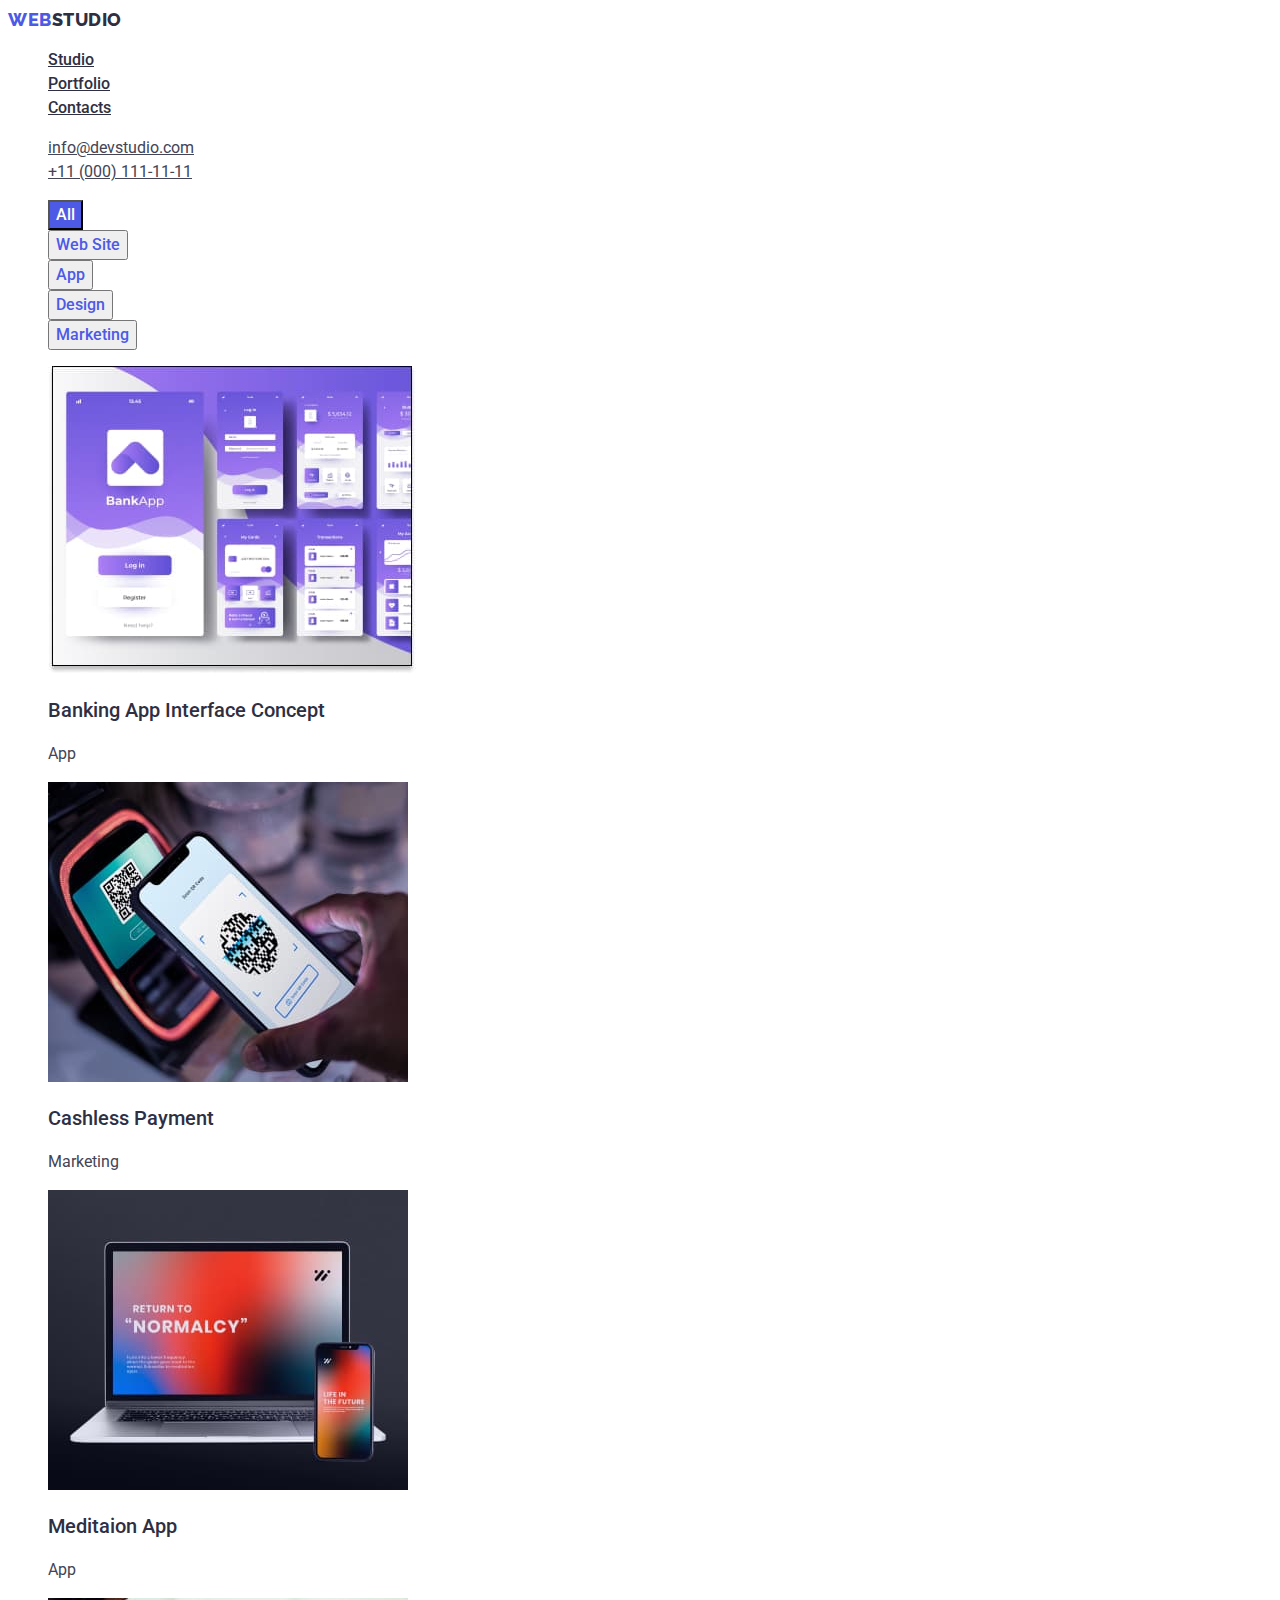
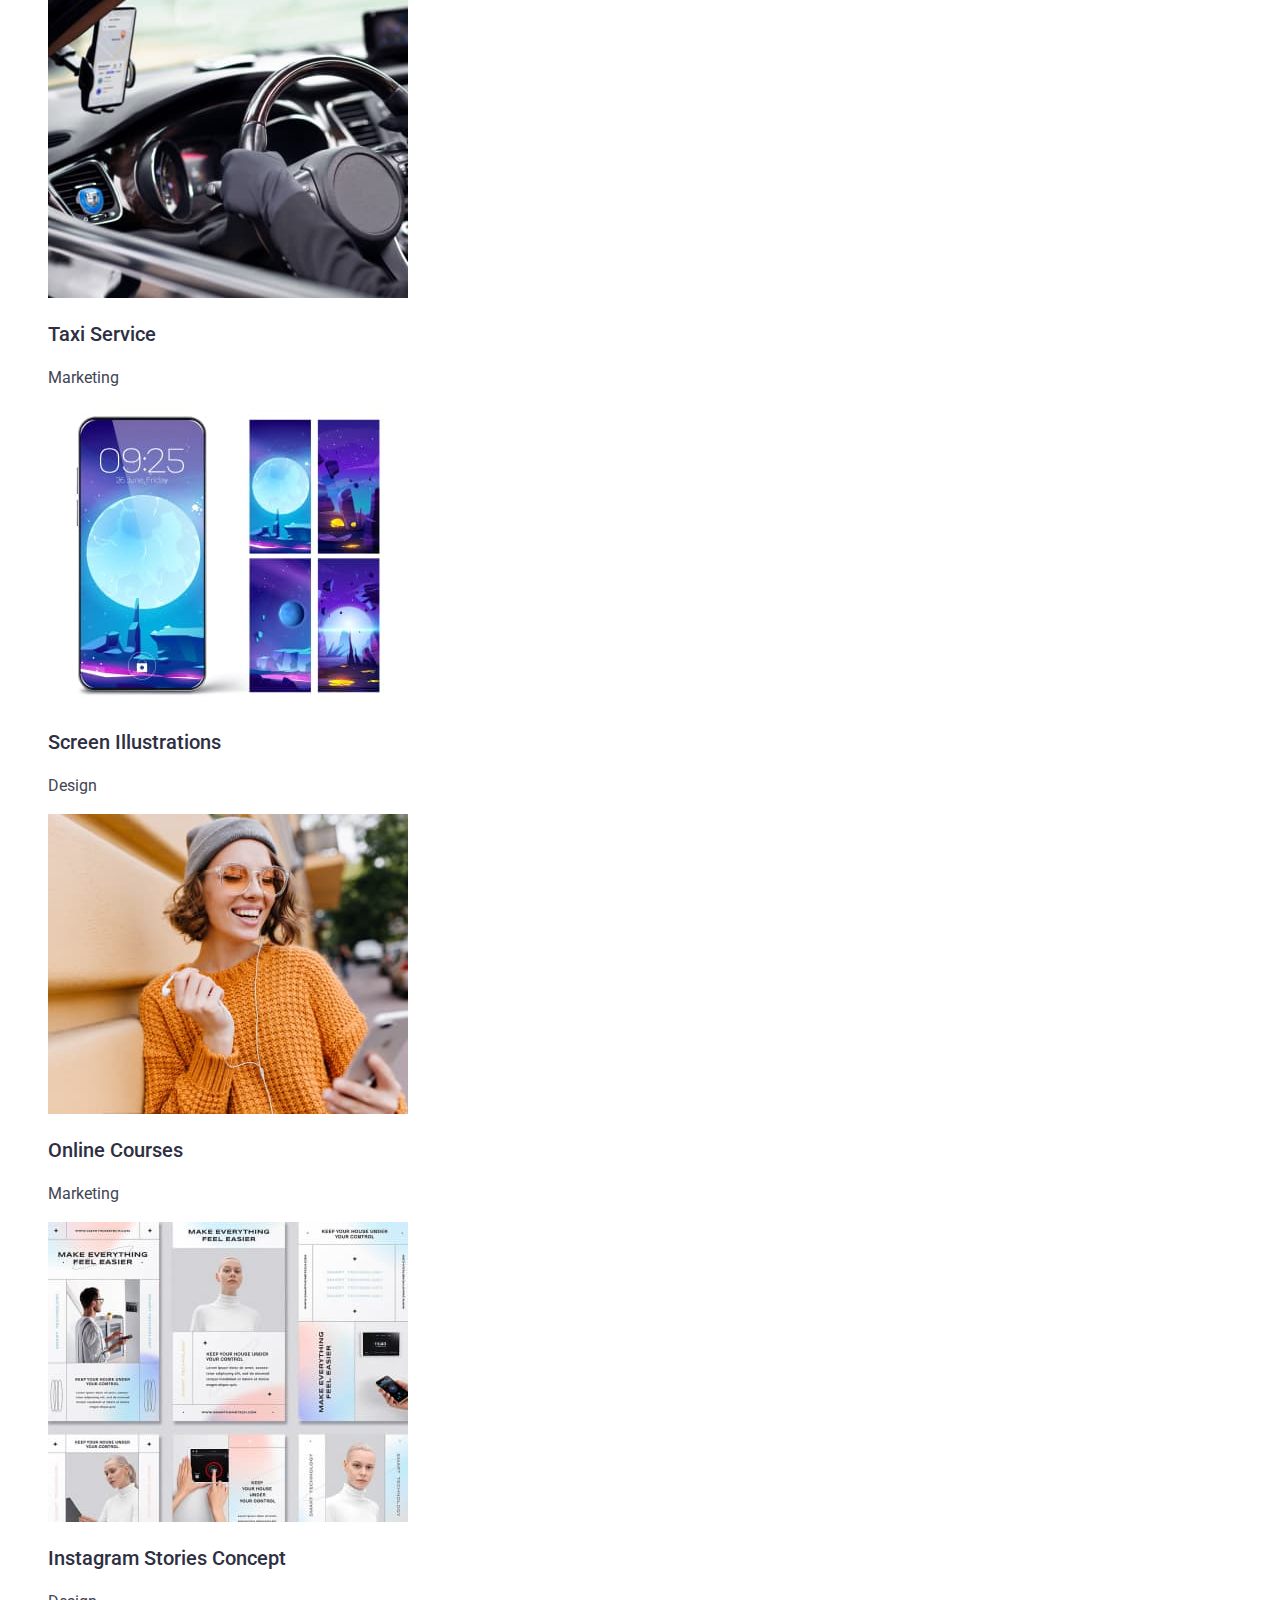
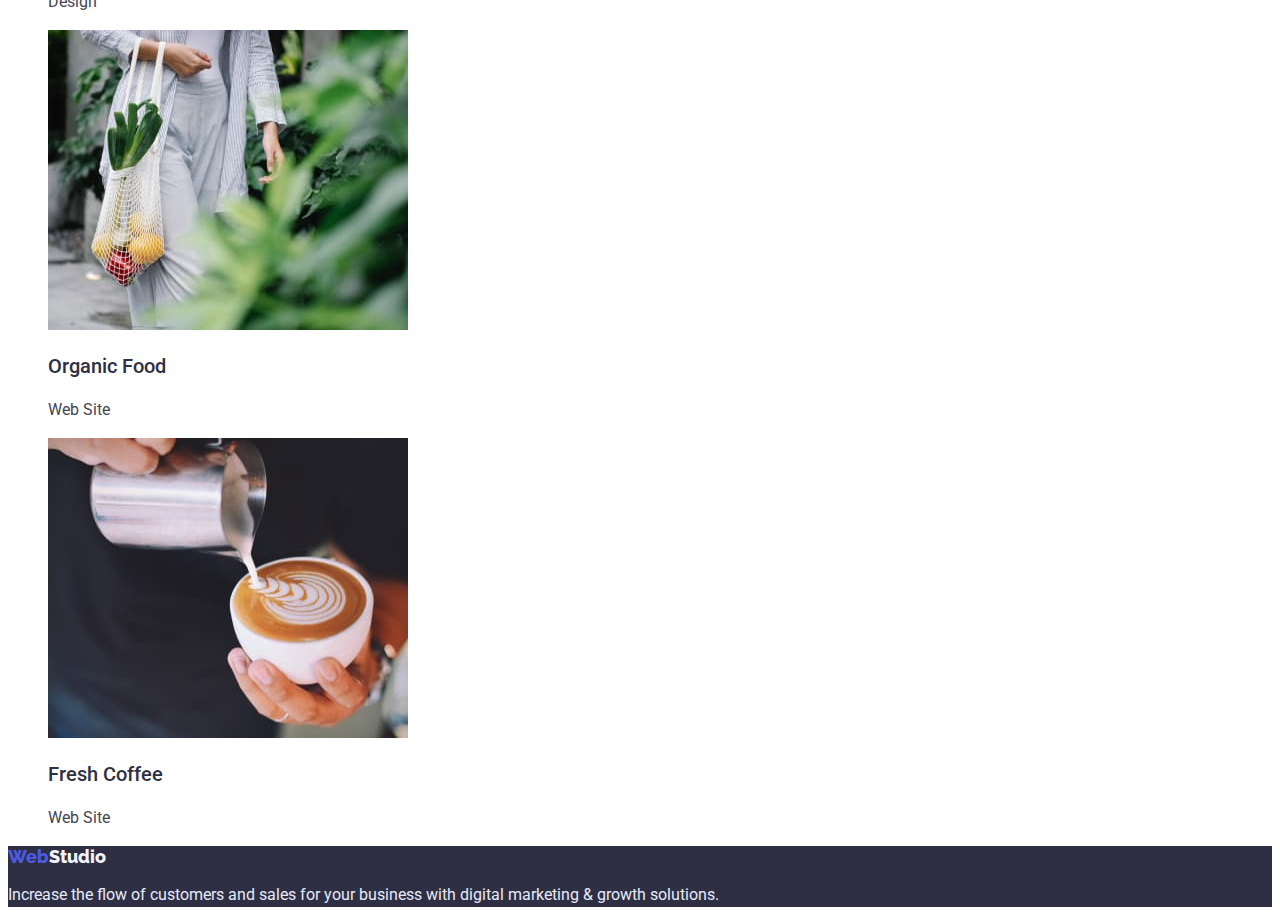
==== portfolio.html @ a3fb70c9 "Update portfolio.html" ====
<!DOCTYPE html>
<html lang="en">
  <head>
    <meta charset="UTF-8" />
    <meta http-equiv="X-UA-Compatible" content="IE=edge" />
    <meta name="viewport" content="width=device-width, initial-scale=1.0" />
    <title>portfolio</title>
    <link rel="preconnect" href="https://fonts.googleapis.com" />
    <link rel="preconnect" href="https://fonts.gstatic.com" crossorigin />
    <link
      href="https://fonts.googleapis.com/css2?family=Montserrat:wght@400;700&family=Open+Sans:ital@1&family=Raleway:wght@800&family=Roboto:wght@400;500;700&display=swap"
      rel="stylesheet"
    />
    <link rel="stylesheet" href="./portfolio css/stylesportfolio.css" />
  </head>
  <body>
    <header>
      <nav class="header-navigation2">
        <a href="./index.html" class="first-header-logo2"
          >Web<span class="second-heder-logo2">Studio</span>
        </a>
        <ul class="header-list list2">
          <li class="header-item2">
            <a href="" class="header-link2 link">Studio</a>
          </li>
          <li class="header-item2">
            <a href="" class="header-link2 link">Portfolio</a>
          </li>
          <li class="header-item">
            <a href="" class="header-link2 link">Contacts</a>
          </li>
        </ul>
      </nav>
      <address>
        <ul class="header-list list2">
          <li>
            <a href="mailto:info@devstudio.com" class="header-email2 list link"
              >info@devstudio.com</a
            >
          </li>
          <li>
            <a href="tel:+110001111111" class="header-tel2 list link"
              >+11 (000) 111-11-11</a
            >
          </li>
        </ul>
      </address>
    </header>
    <main>
      <!--Section 2-->
      <section class="portfolio-sect-2">
        <ul class="portfolio-sect-2-navigation list2">
          <li>
            <button type="button" class="portfolio-sect-2-list">All</button>
          </li>
          <li>
            <button type="button" class="portfolio-sect-2-list2">
              Web Site
            </button>
          </li>
          <li>
            <button type="button" class="portfolio-sect-2-list2">App</button>
          </li>
          <li>
            <button type="button" class="portfolio-sect-2-list2">Design</button>
          </li>
          <li>
            <button type="button" class="portfolio-sect-2-list2">
              Marketing
            </button>
          </li>
        </ul>
      </section>
      <!--/Section 2 -->

      <!-- Section 3 -->
      <section class="about3">
        <ul class="about3-navigation list2">
          <li class="about3-list">
            <img src="./images/about-img-8.jpg.jpg" alt="" />
            <h3 class="about3-title">Banking App Interface Concept</h3>
            <p class="about3-text">App</p>
          </li>
          <li class="about3-list">
            <img src="./images/about-img-9.jpg.jpg" alt="" />
            <h3 class="about3-title">Cashless Payment</h3>
            <p class="about3-text">Marketing</p>
          </li>
          <li class="about3-list">
            <img src="./images/about-img-10.jpg.jpg" alt="" />
            <h3 class="about3-title">Meditaion App</h3>
            <p class="about3-text">App</p>
          </li>
          <li class="about3-list">
            <img src="./images/about-img-11.jpg.jpg" alt="" />
            <h3 class="about3-title">Taxi Service</h3>
            <p class="about3-text">Marketing</p>
          </li>
          <li class="about3-list">
            <img src="./images/about-img-12.jpg.jpg" alt="" />
            <h3 class="about3-title">Screen Illustrations</h3>
            <p class="about3-text">Design</p>
          </li>
          <li class="about3-list">
            <img src="./images/about-img-13.jpg.jpg" alt="" />
            <h3 class="about3-title">Online Courses</h3>
            <p class="about3-text">Marketing</p>
          </li>
          <li class="about3-list">
            <img src="./images/about-img-14.jpg.jpg" alt="" />
            <h3 class="about3-title">Instagram Stories Concept</h3>
            <p class="about3-text">Design</p>
          </li>
          <li class="about3-list">
            <img src="./images/about-img-15.jpg.jpg" alt="" />
            <h3 class="about3-title">Organic Food</h3>
            <p class="about3-text">Web Site</p>
          </li>
          <li class="about3-list">
            <img src="./images/about-img-16.jpg.jpg" alt="" />
            <h3 class="about3-title">Fresh Coffee</h3>
            <p class="about3-text">Web Site</p>
          </li>
        </ul>
      </section>
      <!--/Section 3 -->
      <!-- <Sectioon 4 -->
      <footer class="section-last">
        <a href="./index.html" class="first-header-logo3 link2"
          >Web<span class="second-heder-logo3 link2">Studio</span>
        </a>
        <p class="section-5-last">
          Increase the flow of customers and sales for your business with
          digital marketing & growth solutions.
        </p>
        <!-- /Section 4 -->
      </footer>
    </main>
  </body>
</html>
---- portfolio css/stylesportfolio.css ----
/* @font-face {
  font-family: "Open Sans";
  src: url(../fonts/OpenSans-Regular.ttf);
}
@font-face {
  font-family: "Open Sans Bold";
  src: url(../fonts/OpenSans-Bold.ttf);
} */

.link2 {
  text-decoration: none;
}
.list2 {
  list-style: none;
}

body {
  font-family: "Open Sans" sans-serif;
}
/* Header */
.first-header-logo2 {
  font-family: "Raleway";
  font-weight: 800;
  font-size: 18px;
  line-height: 24px;
  letter-spacing: 0.03em;
  text-transform: uppercase;
  list-style: none;
  text-decoration: none;
  font-style: normal;

  color: #4d5ae5;
}
.second-heder-logo2 {
  font-family: "Raleway";
  font-style: normal;
  font-weight: 800;
  font-size: 18px;
  line-height: 24px;

  color: #2e2f42;
}
.header-navigation2 {
}
.header-list {
}
.list2 {
  list-style: none;
}
.header-item2 {
}
.header-link2 {
  font-family: "Roboto";
  font-style: normal;
  font-weight: 500;
  font-size: 16px;
  line-height: 24px;
  color: #2e2f42;
}
.header-email2 {
  font-family: "Roboto";
  font-style: normal;
  font-weight: 400;
  font-size: 16px;
  line-height: 24px;
  color: #434455;
}
.list {
  list-style: none;
}
link {
  text-decoration: none;
}
.header-tel2 {
  font-family: "Roboto";
  font-style: normal;
  font-weight: 400;
  font-size: 16px;
  line-height: 24px;

  color: #434455;
}

/* Section 2 */

.portfolio-sect-2 {
}
.portfolio-sect-2-navigation {
}
.portfolio-sect-2-list {
  font-family: "Roboto";
  font-style: normal;
  font-weight: 500;
  font-size: 16px;
  line-height: 24px;
  background-color: #4d5ae5;
  color: #ffffff;
}
.portfolio-sect-2-list2 {
  font-family: "Roboto";
  font-style: normal;
  font-weight: 500;
  font-size: 16px;
  line-height: 24px;
  color: #4d5ae5;
}
/* section3 */
.about3 {
}
.about3-navigation {
}
.about3-list {
}
.about3-title {
  font-family: "Roboto";
  font-style: normal;
  font-weight: 500;
  font-size: 20px;
  line-height: 24px;
  color: #2e2f42;
}
.about3-text {
  font-family: "Roboto";
  font-style: normal;
  font-weight: 400;
  font-size: 16px;
  line-height: 24px;
  color: #434455;
}

.first-header-logo3 {
  font-family: "Raleway";
  font-style: normal;
  font-weight: 800;
  font-size: 18px;
  line-height: 21px;
  color: #4d5ae5;
}
.second-heder-logo3 {
  font-family: "Raleway";
  font-style: normal;
  font-weight: 800;
  font-size: 18px;
  line-height: 21px;
  color: #f4f4fd;
}
.section-5-last {
  font-family: "Roboto";
  font-style: normal;
  font-weight: 400;
  font-size: 16px;
  line-height: 24px;
  color: #e7e9fc;
}
.section-last {
  background-color: #2e2f42;
}
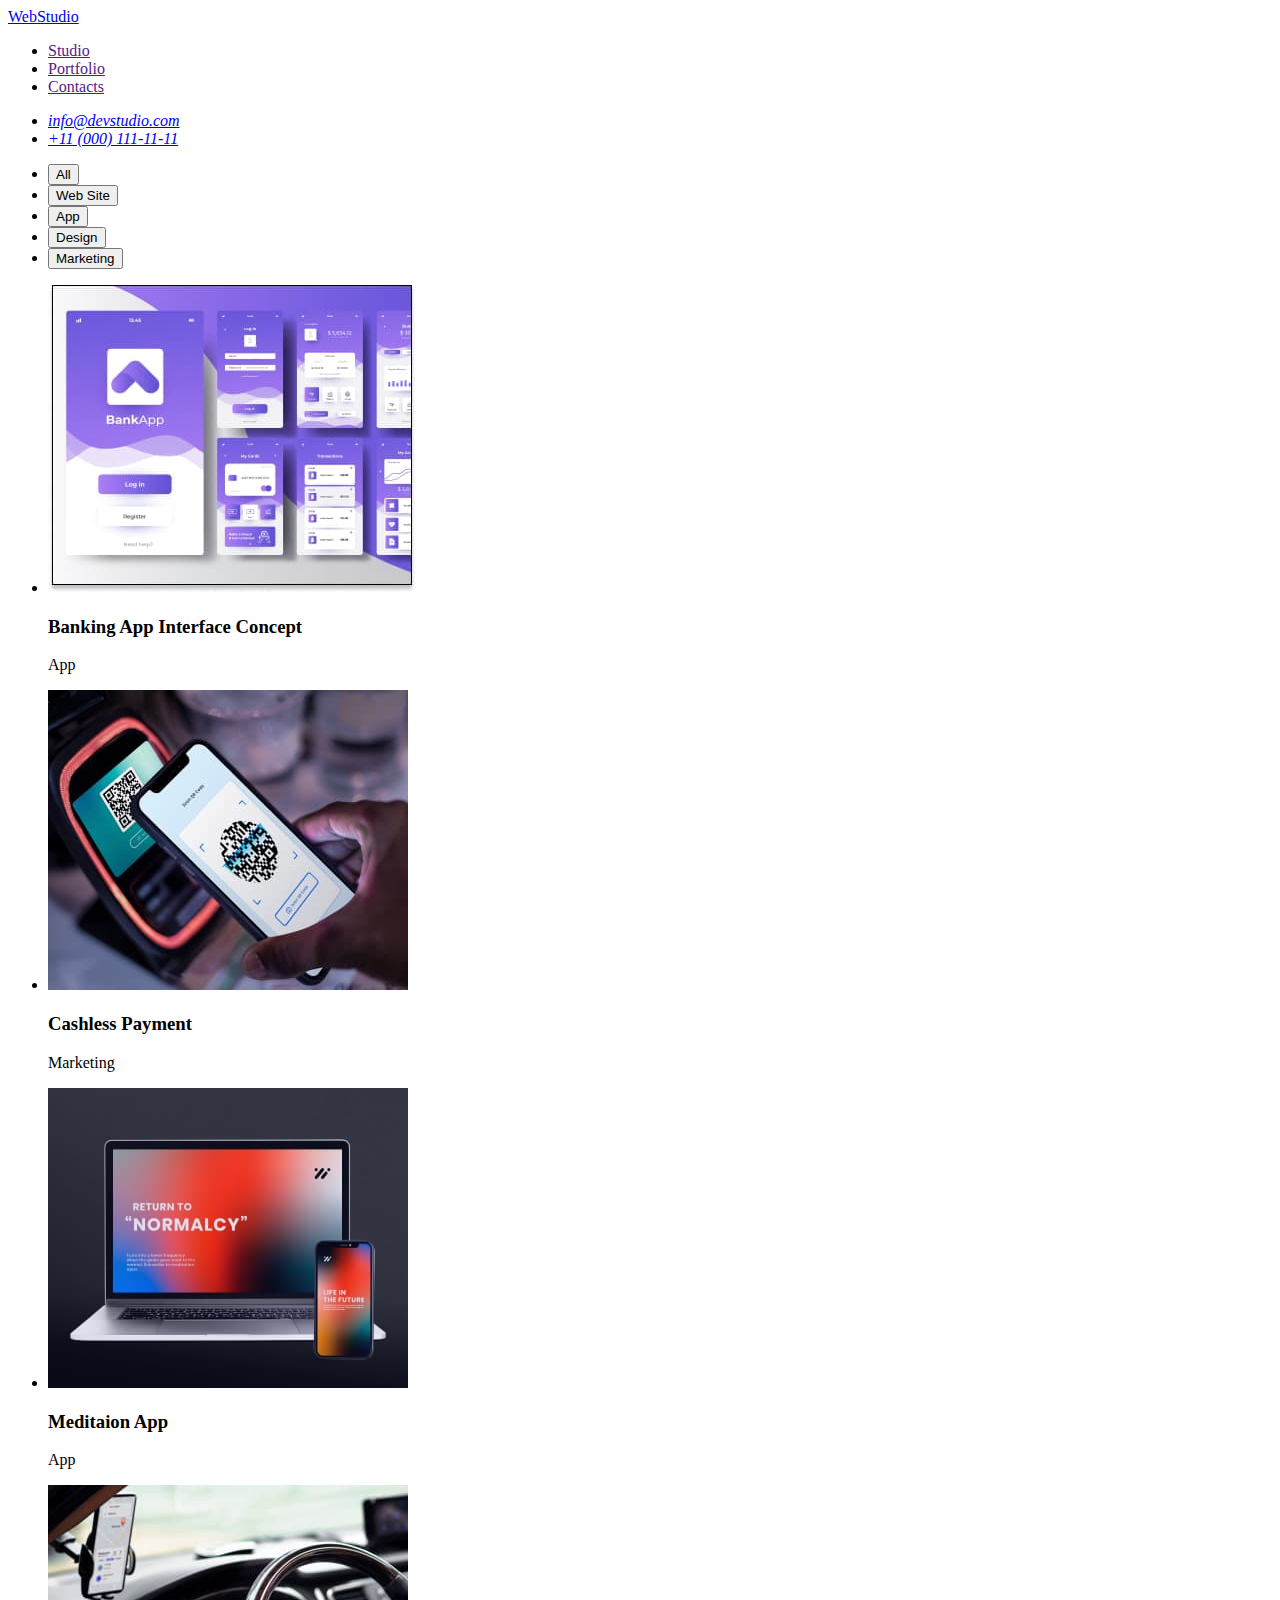
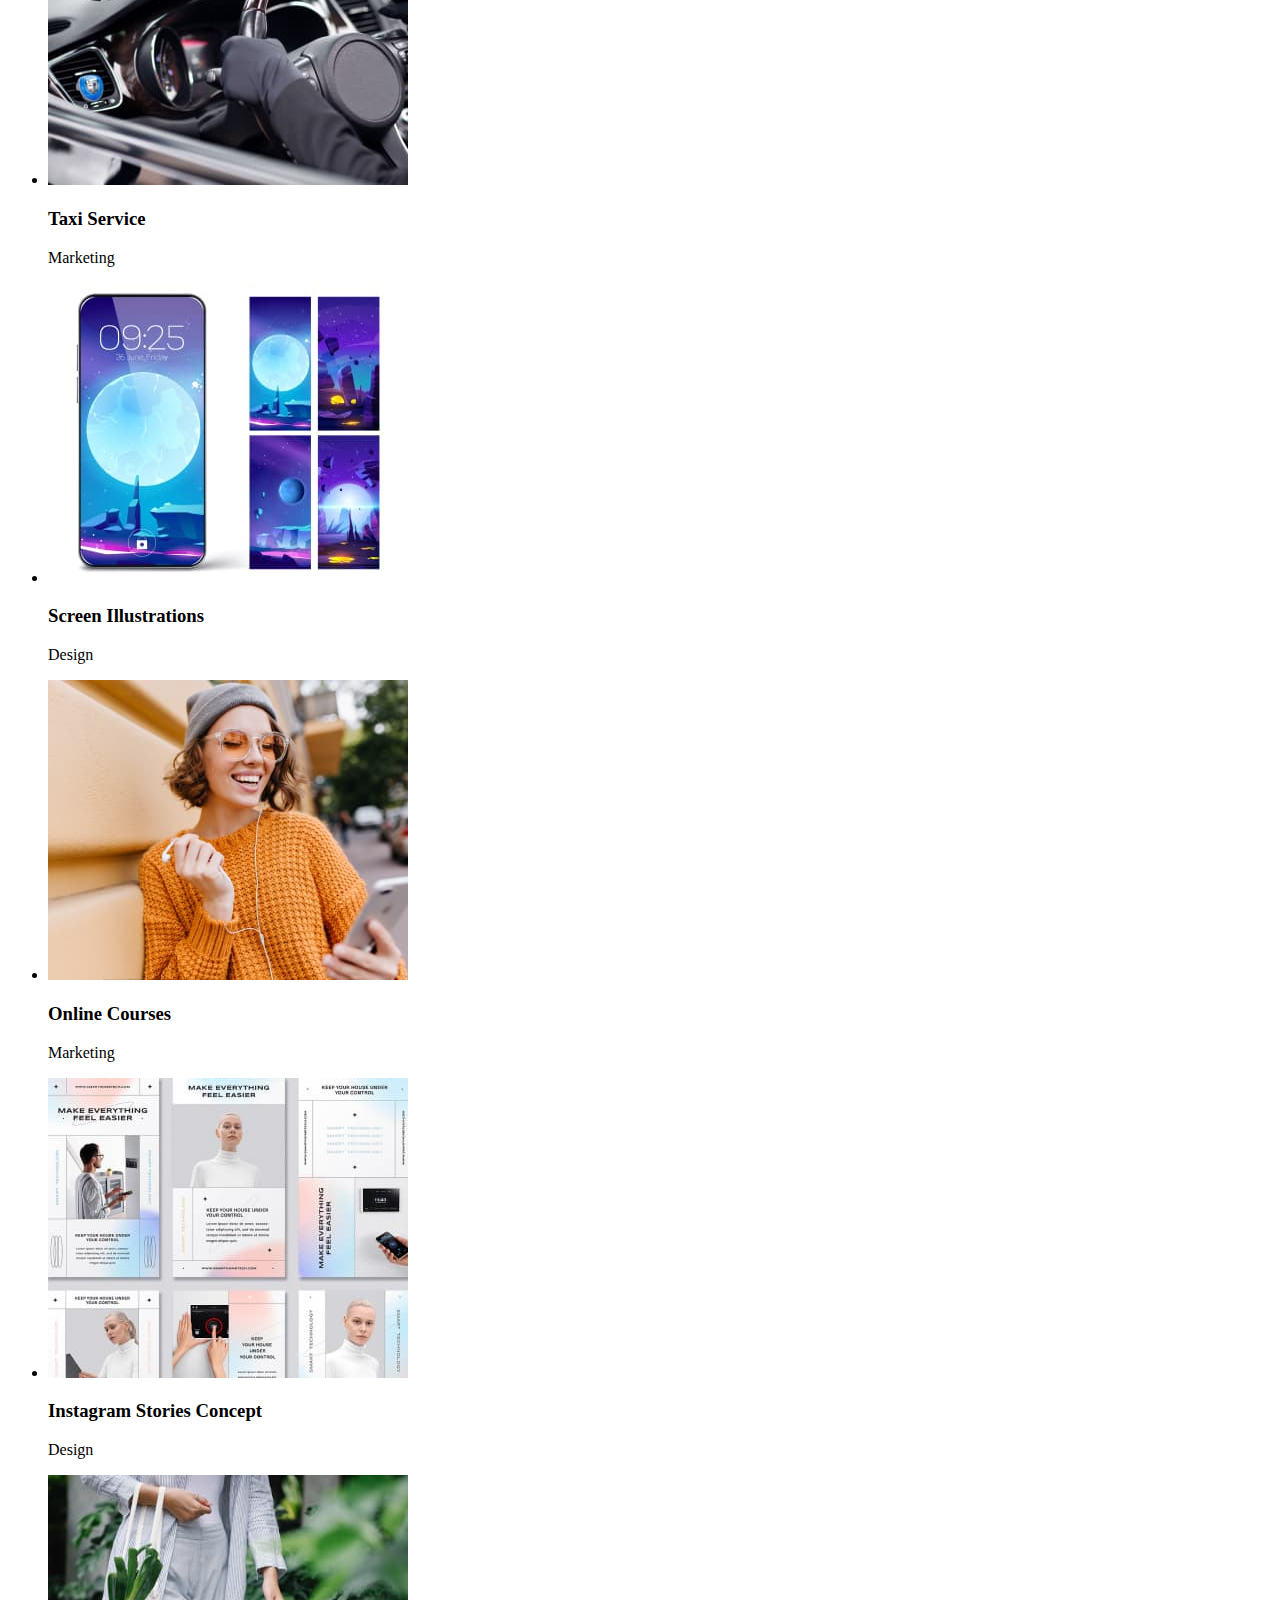
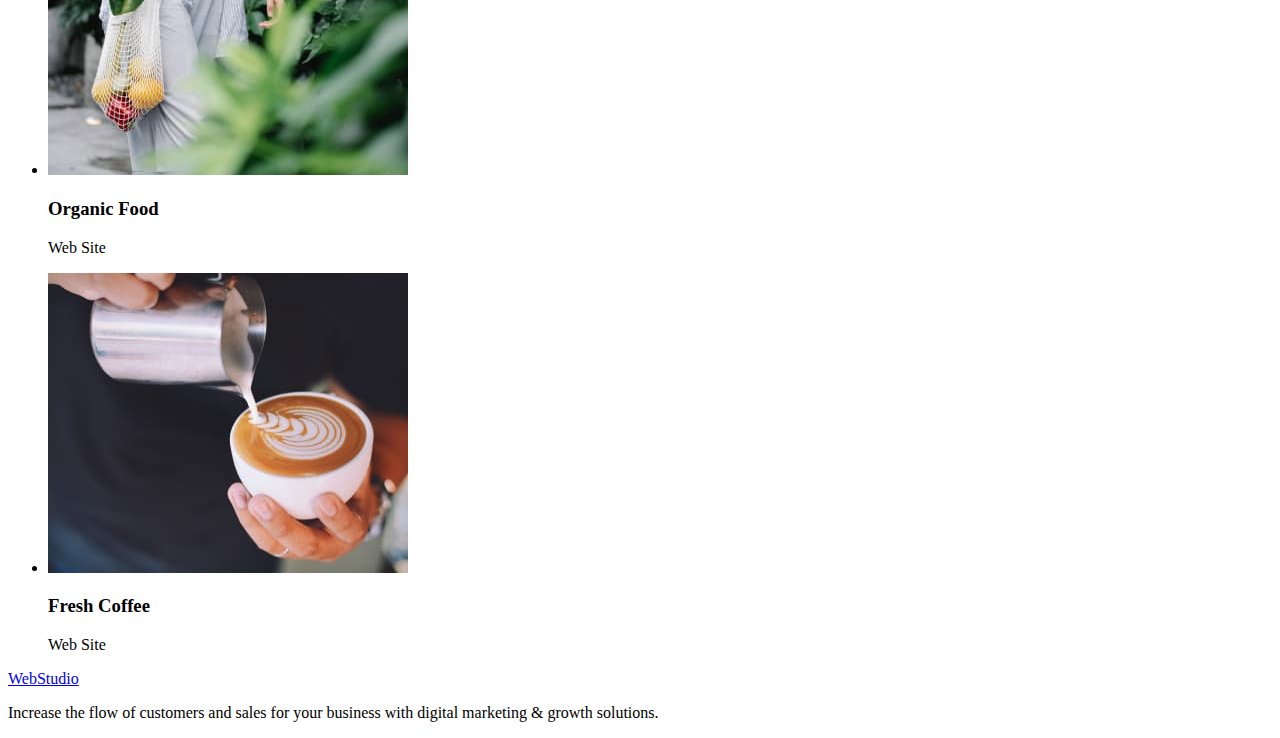
==== commit b3661896: "n" ====
--- a/portfolio.html
+++ b/portfolio.html
@@ -11,7 +11,7 @@
       href="https://fonts.googleapis.com/css2?family=Montserrat:wght@400;700&family=Open+Sans:ital@1&family=Raleway:wght@800&family=Roboto:wght@400;500;700&display=swap"
       rel="stylesheet"
     />
-    <link rel="stylesheet" href="./portfolio css/stylesportfolio.css" />
+    <link rel="stylesheet" href="./portfoliocss/stylesportfolio.css" />
   </head>
   <body>
     <header>
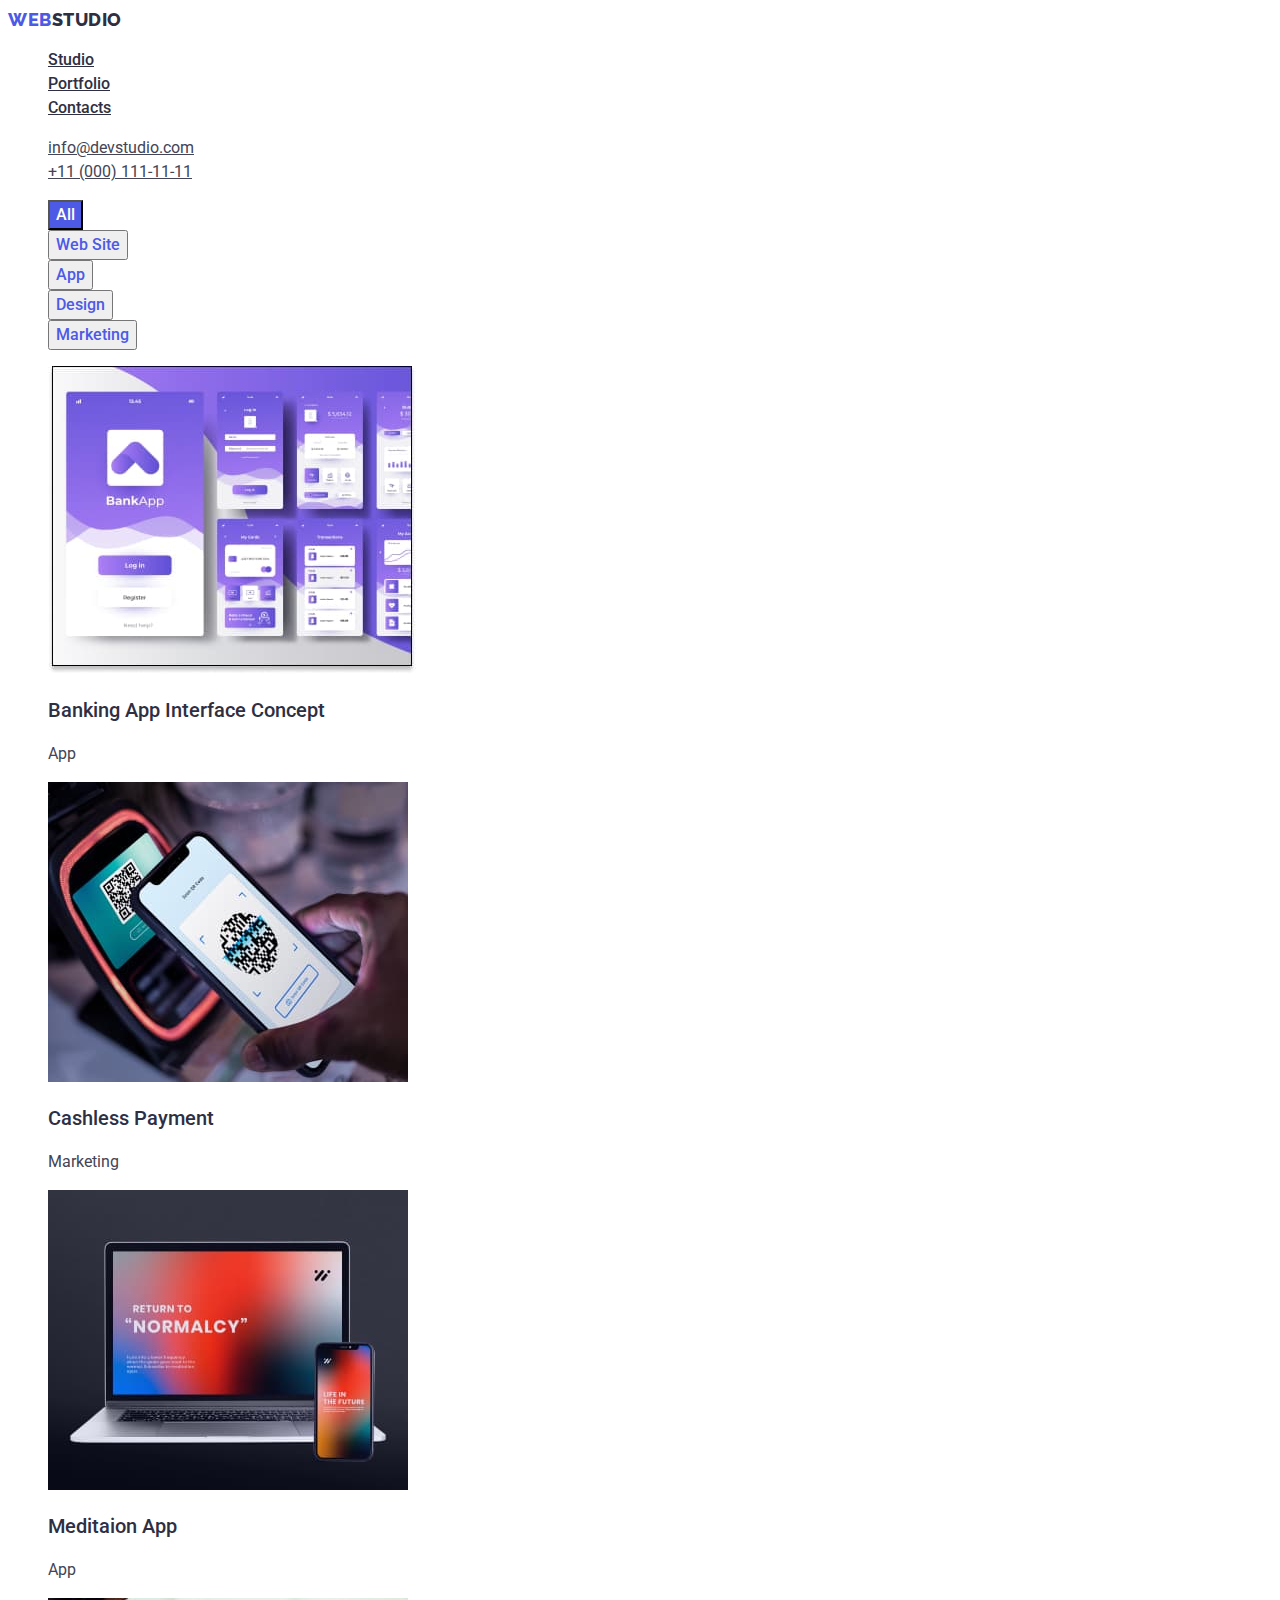
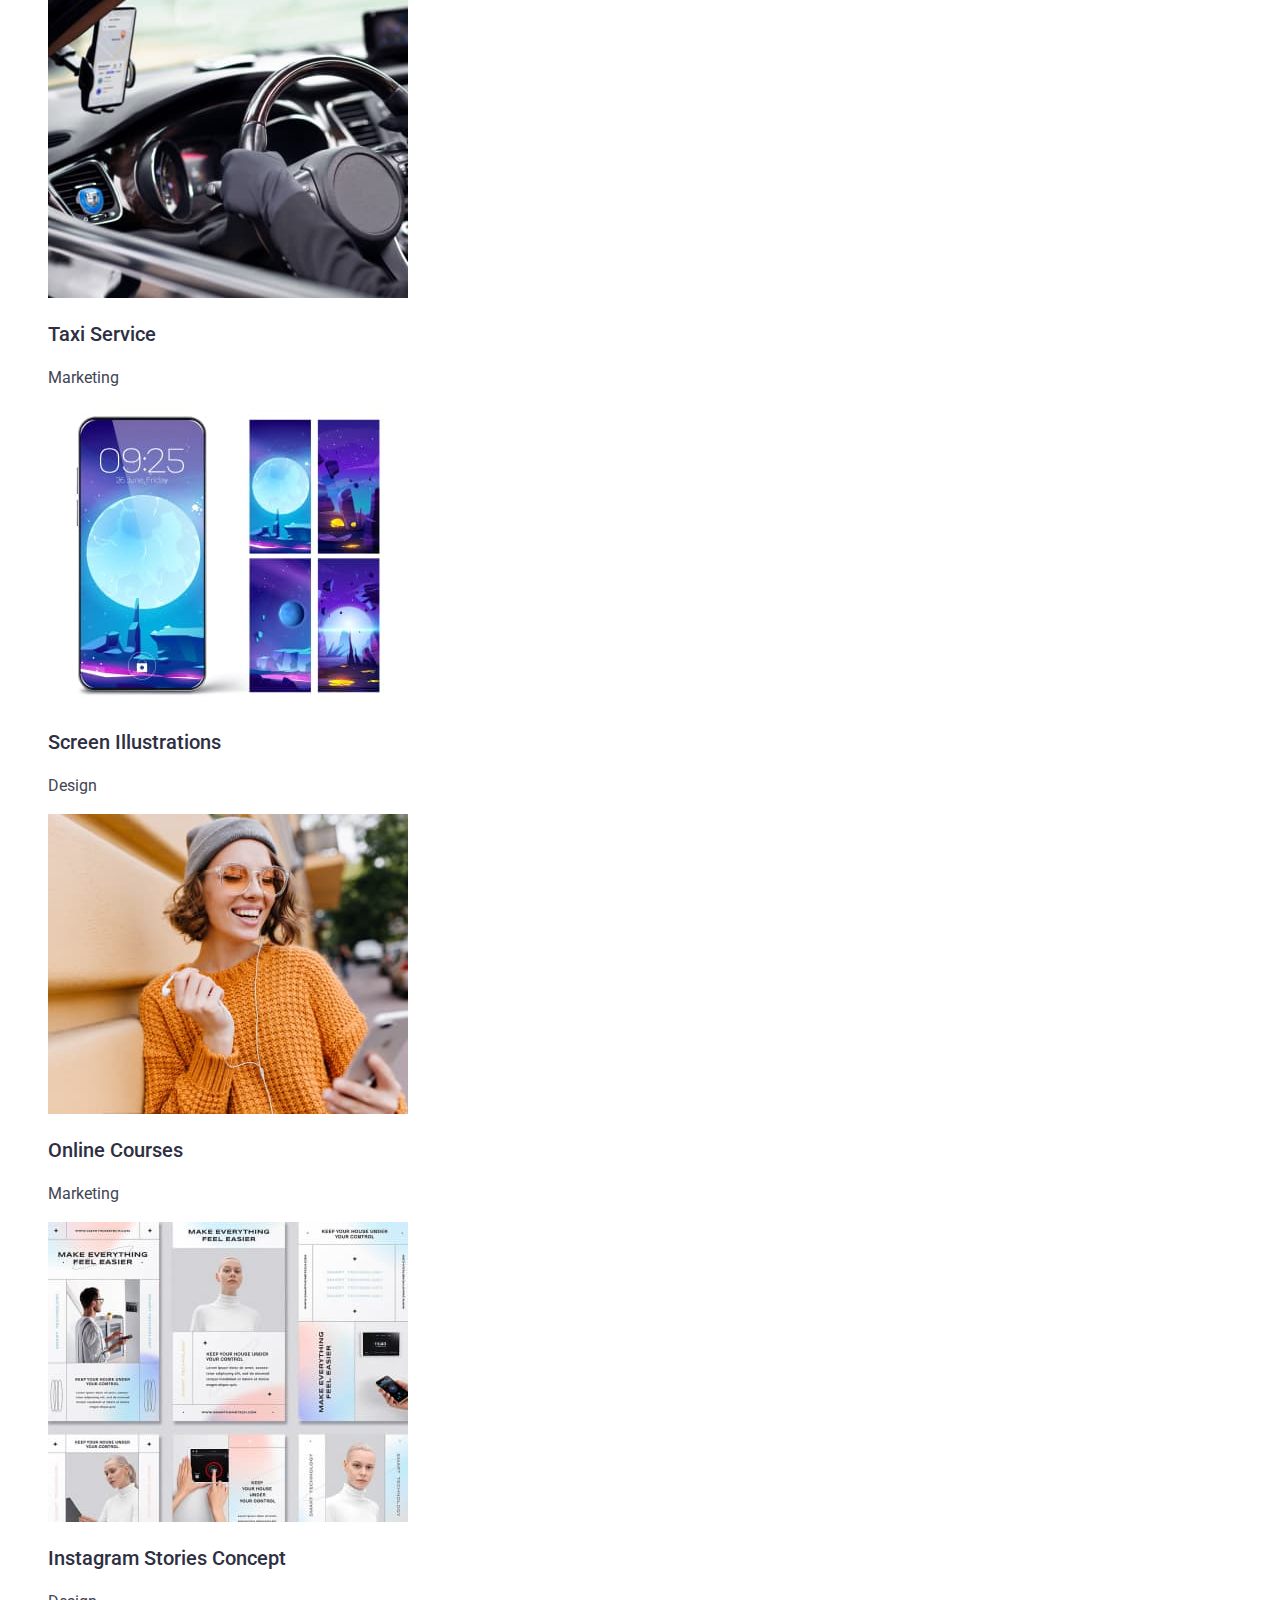
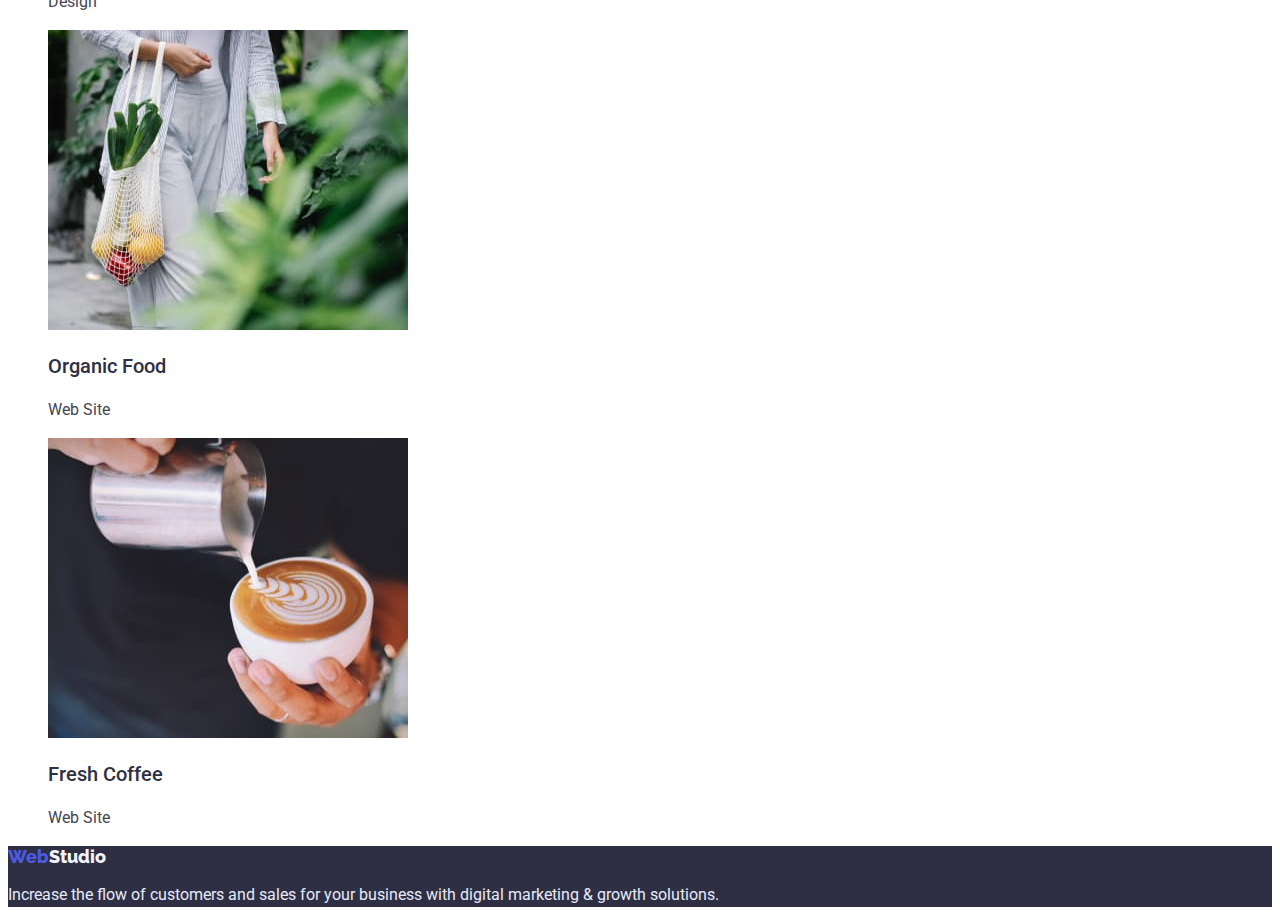
==== commit 74ab8cc8: "w" ====
--- a/portfolio.html
+++ b/portfolio.html
@@ -11,7 +11,7 @@
       href="https://fonts.googleapis.com/css2?family=Montserrat:wght@400;700&family=Open+Sans:ital@1&family=Raleway:wght@800&family=Roboto:wght@400;500;700&display=swap"
       rel="stylesheet"
     />
-    <link rel="stylesheet" href="./portfoliocss/stylesportfolio.css" />
+    <link rel="stylesheet" href="./portfolio.css/stylesportfolio.css" />
   </head>
   <body>
     <header>
--- a/portfolio.css/stylesportfolio.css
+++ b/portfolio.css/stylesportfolio.css
@@ -0,0 +1,157 @@
+/* @font-face {
+  font-family: "Open Sans";
+  src: url(../fonts/OpenSans-Regular.ttf);
+}
+@font-face {
+  font-family: "Open Sans Bold";
+  src: url(../fonts/OpenSans-Bold.ttf);
+} */
+
+.link2 {
+  text-decoration: none;
+}
+.list2 {
+  list-style: none;
+}
+
+body {
+  font-family: "Open Sans" sans-serif;
+}
+/* Header */
+.first-header-logo2 {
+  font-family: "Raleway";
+  font-weight: 800;
+  font-size: 18px;
+  line-height: 24px;
+  letter-spacing: 0.03em;
+  text-transform: uppercase;
+  list-style: none;
+  text-decoration: none;
+  font-style: normal;
+
+  color: #4d5ae5;
+}
+.second-heder-logo2 {
+  font-family: "Raleway";
+  font-style: normal;
+  font-weight: 800;
+  font-size: 18px;
+  line-height: 24px;
+
+  color: #2e2f42;
+}
+.header-navigation2 {
+}
+.header-list {
+}
+.list2 {
+  list-style: none;
+}
+.header-item2 {
+}
+.header-link2 {
+  font-family: "Roboto";
+  font-style: normal;
+  font-weight: 500;
+  font-size: 16px;
+  line-height: 24px;
+  color: #2e2f42;
+}
+.header-email2 {
+  font-family: "Roboto";
+  font-style: normal;
+  font-weight: 400;
+  font-size: 16px;
+  line-height: 24px;
+  color: #434455;
+}
+.list {
+  list-style: none;
+}
+link {
+  text-decoration: none;
+}
+.header-tel2 {
+  font-family: "Roboto";
+  font-style: normal;
+  font-weight: 400;
+  font-size: 16px;
+  line-height: 24px;
+
+  color: #434455;
+}
+
+/* Section 2 */
+
+.portfolio-sect-2 {
+}
+.portfolio-sect-2-navigation {
+}
+.portfolio-sect-2-list {
+  font-family: "Roboto";
+  font-style: normal;
+  font-weight: 500;
+  font-size: 16px;
+  line-height: 24px;
+  background-color: #4d5ae5;
+  color: #ffffff;
+}
+.portfolio-sect-2-list2 {
+  font-family: "Roboto";
+  font-style: normal;
+  font-weight: 500;
+  font-size: 16px;
+  line-height: 24px;
+  color: #4d5ae5;
+}
+/* section3 */
+.about3 {
+}
+.about3-navigation {
+}
+.about3-list {
+}
+.about3-title {
+  font-family: "Roboto";
+  font-style: normal;
+  font-weight: 500;
+  font-size: 20px;
+  line-height: 24px;
+  color: #2e2f42;
+}
+.about3-text {
+  font-family: "Roboto";
+  font-style: normal;
+  font-weight: 400;
+  font-size: 16px;
+  line-height: 24px;
+  color: #434455;
+}
+
+.first-header-logo3 {
+  font-family: "Raleway";
+  font-style: normal;
+  font-weight: 800;
+  font-size: 18px;
+  line-height: 21px;
+  color: #4d5ae5;
+}
+.second-heder-logo3 {
+  font-family: "Raleway";
+  font-style: normal;
+  font-weight: 800;
+  font-size: 18px;
+  line-height: 21px;
+  color: #f4f4fd;
+}
+.section-5-last {
+  font-family: "Roboto";
+  font-style: normal;
+  font-weight: 400;
+  font-size: 16px;
+  line-height: 24px;
+  color: #e7e9fc;
+}
+.section-last {
+  background-color: #2e2f42;
+}
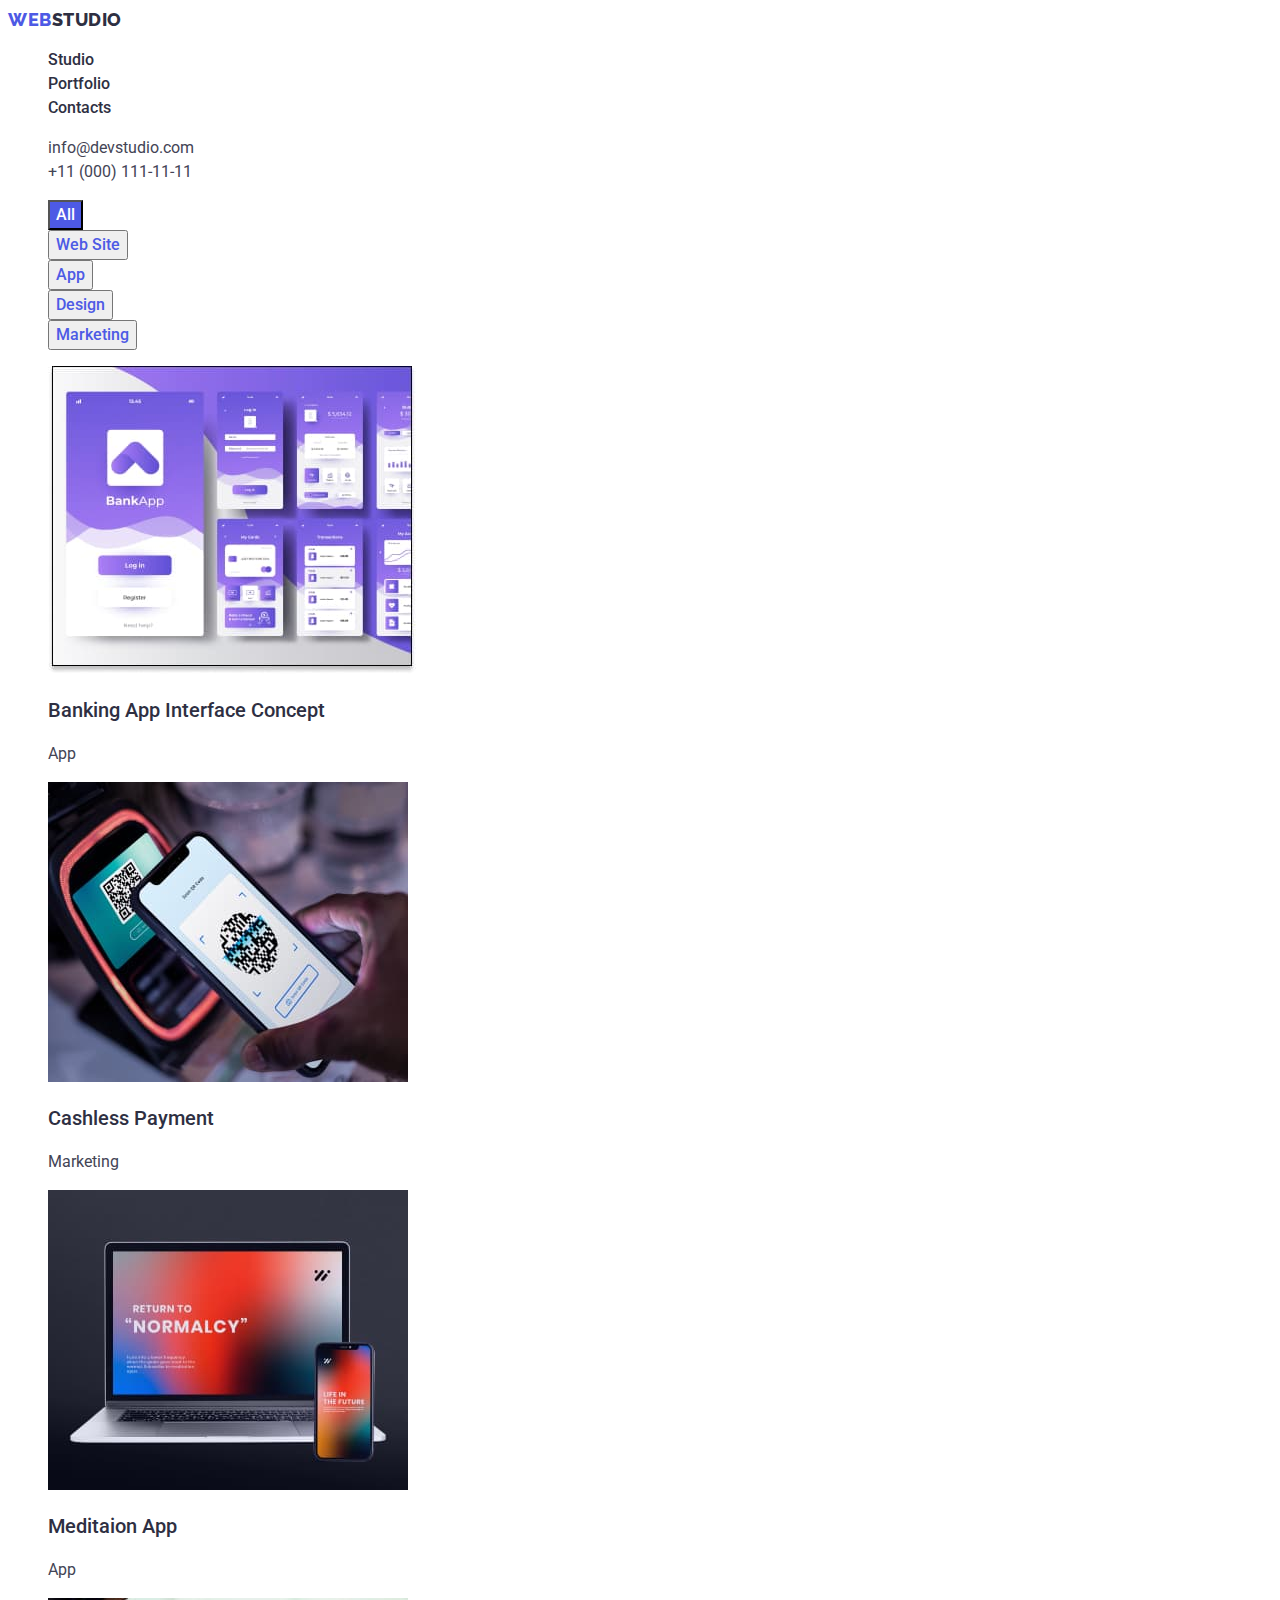
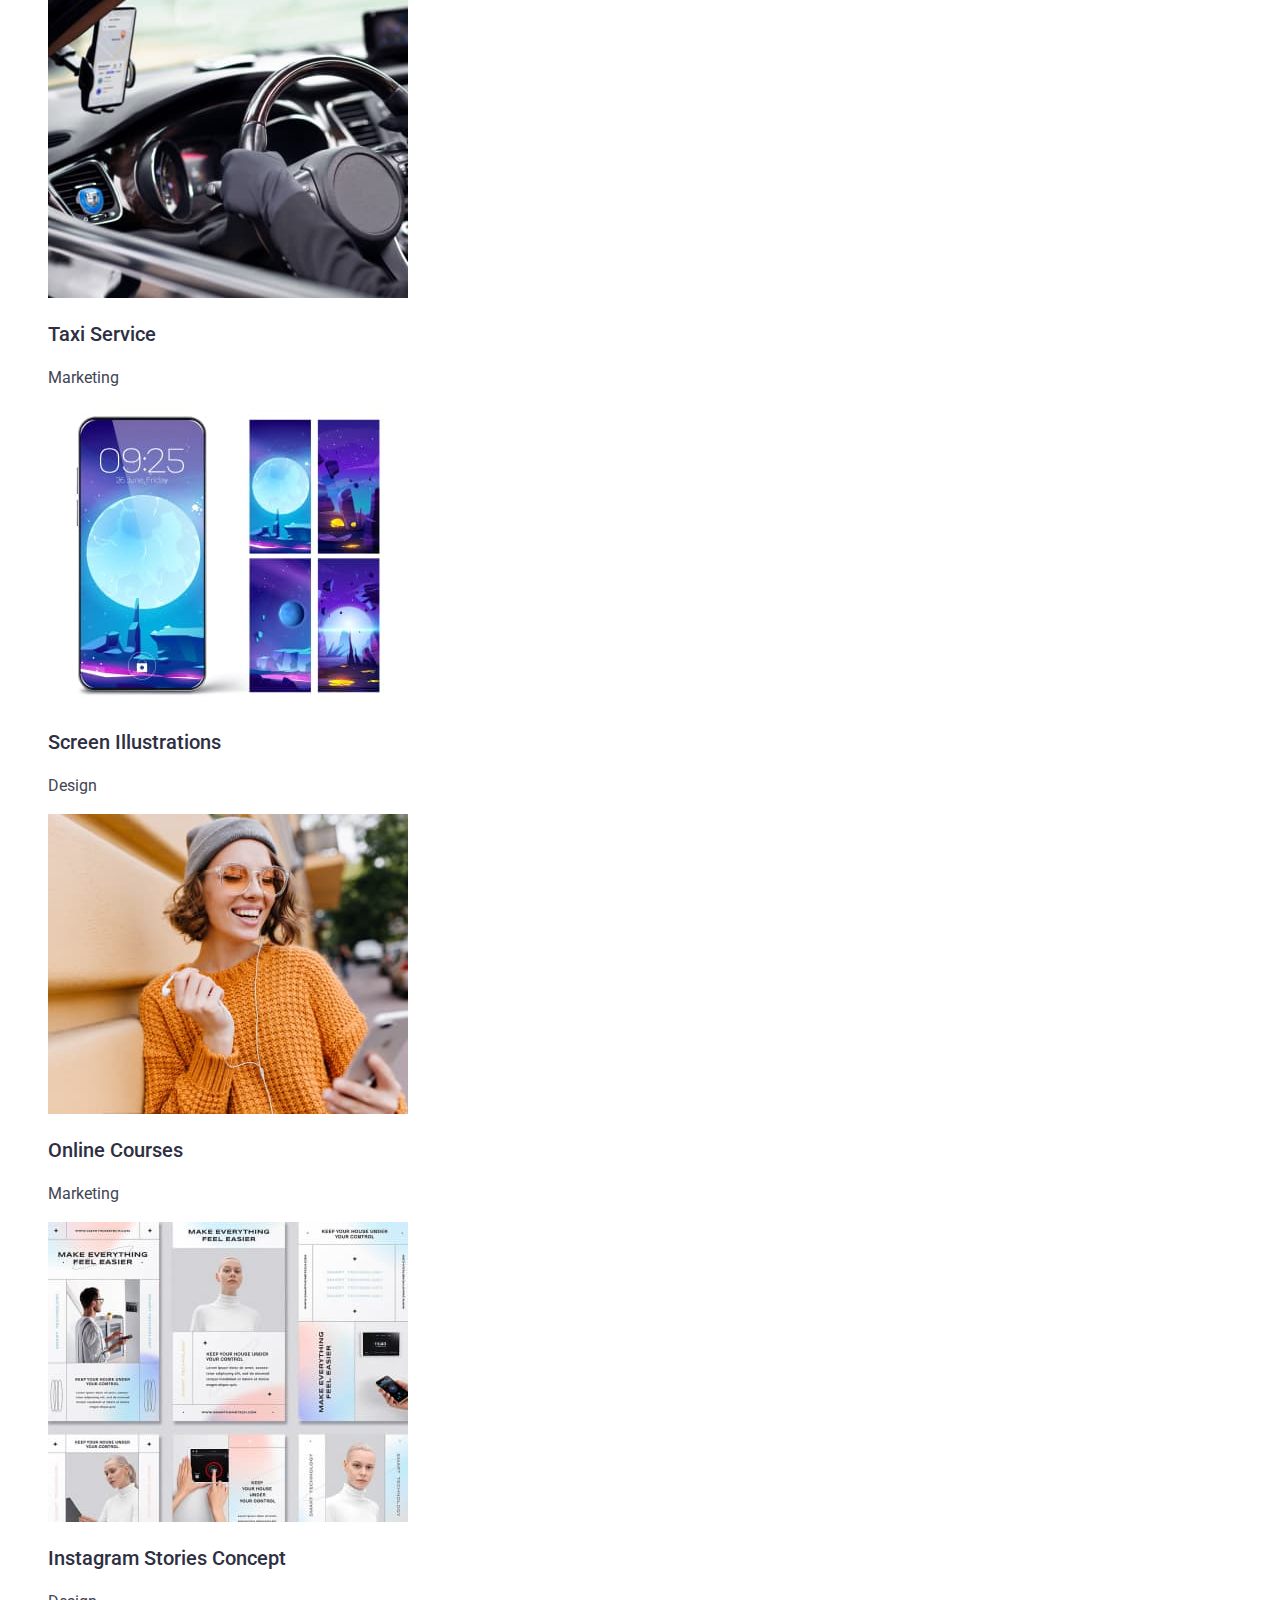
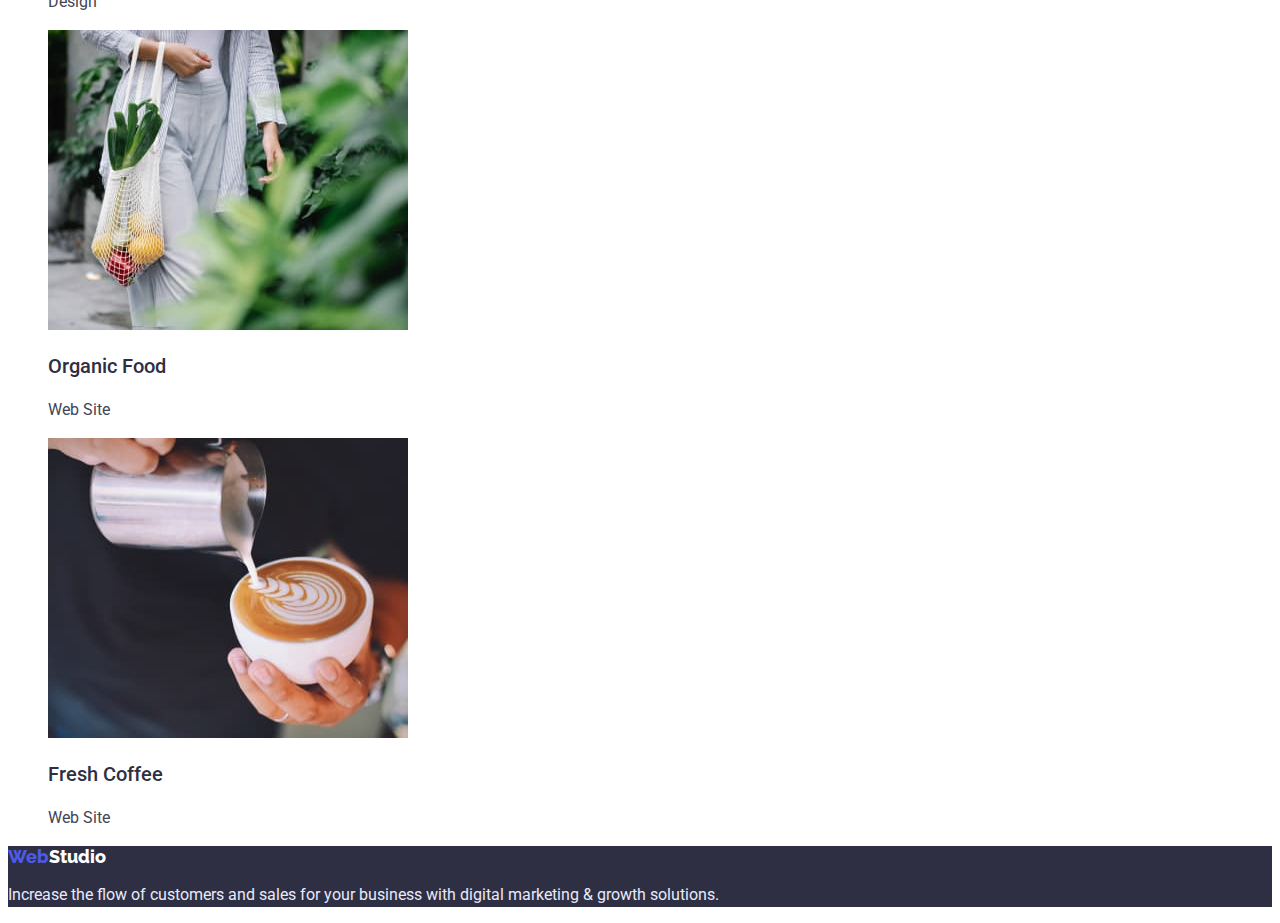
==== commit 06bcf501: "..." ====
--- a/portfolio.html
+++ b/portfolio.html
@@ -5,6 +5,8 @@
     <meta http-equiv="X-UA-Compatible" content="IE=edge" />
     <meta name="viewport" content="width=device-width, initial-scale=1.0" />
     <title>portfolio</title>
+    <link rel="preconnect" href="https://fonts.googleapis.com" />
+    <link rel="preconnect" href="https://fonts.gstatic.com" crossorigin />
     <link rel="preconnect" href="https://fonts.googleapis.com" />
     <link rel="preconnect" href="https://fonts.gstatic.com" crossorigin />
     <link
@@ -16,8 +18,8 @@
   <body>
     <header>
       <nav class="header-navigation2">
-        <a href="./index.html" class="first-header-logo2"
-          >Web<span class="second-heder-logo2">Studio</span>
+        <a href="./index.html" class="logo4 link"
+          >Web<span class="second-logo4 link">Studio</span>
         </a>
         <ul class="header-list list2">
           <li class="header-item2">
@@ -126,8 +128,8 @@
       <!--/Section 3 -->
       <!-- <Sectioon 4 -->
       <footer class="section-last">
-        <a href="./index.html" class="first-header-logo3 link2"
-          >Web<span class="second-heder-logo3 link2">Studio</span>
+        <a href="./index.html" class="logo3 link"
+          >Web<span class="second-logo3 link">Studio</span>
         </a>
         <p class="section-5-last">
           Increase the flow of customers and sales for your business with
--- a/portfolio.css/stylesportfolio.css
+++ b/portfolio.css/stylesportfolio.css
@@ -6,7 +6,14 @@
   font-family: "Open Sans Bold";
   src: url(../fonts/OpenSans-Bold.ttf);
 } */
-
+:root {
+  --main-title-color5: #4d5ae5;
+  --main-title-color6: #2e2f42;
+  --main-title-color7: #434455;
+  --main-title-color8: #ffffff;
+  --main-title-color9: #f4f4fd;
+  --main-title-color10: #e7e9fc;
+}
 .link2 {
   text-decoration: none;
 }
@@ -18,7 +25,7 @@
   font-family: "Open Sans" sans-serif;
 }
 /* Header */
-.first-header-logo2 {
+.logo4 {
   font-family: "Raleway";
   font-weight: 800;
   font-size: 18px;
@@ -29,17 +36,15 @@
   text-decoration: none;
   font-style: normal;
 
-  color: #4d5ae5;
+  color: var(--main-title-color5);
 }
-.second-heder-logo2 {
-  font-family: "Raleway";
-  font-style: normal;
-  font-weight: 800;
-  font-size: 18px;
-  line-height: 24px;
+.link {
+  text-decoration: none;
+}
+.second-logo4 {
+  color: var(--main-title-color6);
+}
 
-  color: #2e2f42;
-}
 .header-navigation2 {
 }
 .header-list {
@@ -55,7 +60,7 @@
   font-weight: 500;
   font-size: 16px;
   line-height: 24px;
-  color: #2e2f42;
+  color: var(--main-title-color6);
 }
 .header-email2 {
   font-family: "Roboto";
@@ -63,7 +68,7 @@
   font-weight: 400;
   font-size: 16px;
   line-height: 24px;
-  color: #434455;
+  color: var(--main-title-color7);
 }
 .list {
   list-style: none;
@@ -78,7 +83,7 @@
   font-size: 16px;
   line-height: 24px;
 
-  color: #434455;
+  color: var(--main-title-color7);
 }
 
 /* Section 2 */
@@ -93,8 +98,8 @@
   font-weight: 500;
   font-size: 16px;
   line-height: 24px;
-  background-color: #4d5ae5;
-  color: #ffffff;
+  background-color: var(--main-title-color5);
+  color: var(--main-title-color8);
 }
 .portfolio-sect-2-list2 {
   font-family: "Roboto";
@@ -102,7 +107,7 @@
   font-weight: 500;
   font-size: 16px;
   line-height: 24px;
-  color: #4d5ae5;
+  color: var(--main-title-color5);
 }
 /* section3 */
 .about3 {
@@ -117,7 +122,7 @@
   font-weight: 500;
   font-size: 20px;
   line-height: 24px;
-  color: #2e2f42;
+  color: var(--main-title-color6);
 }
 .about3-text {
   font-family: "Roboto";
@@ -125,33 +130,32 @@
   font-weight: 400;
   font-size: 16px;
   line-height: 24px;
-  color: #434455;
+  color: var(--main-title-color7);
 }
-
-.first-header-logo3 {
+.logo3 {
   font-family: "Raleway";
   font-style: normal;
   font-weight: 800;
   font-size: 18px;
   line-height: 21px;
-  color: #4d5ae5;
+  color: var(--main-title-color5);
 }
-.second-heder-logo3 {
-  font-family: "Raleway";
-  font-style: normal;
-  font-weight: 800;
-  font-size: 18px;
-  line-height: 21px;
-  color: #f4f4fd;
+
+.link {
+  text-decoration: none;
 }
+.second-logo3 {
+  color: var(--main-title-color8);
+}
+
 .section-5-last {
   font-family: "Roboto";
   font-style: normal;
   font-weight: 400;
   font-size: 16px;
   line-height: 24px;
-  color: #e7e9fc;
+  color: var(--main-title-color10);
 }
 .section-last {
-  background-color: #2e2f42;
+  background-color: var(--main-title-color6);
 }
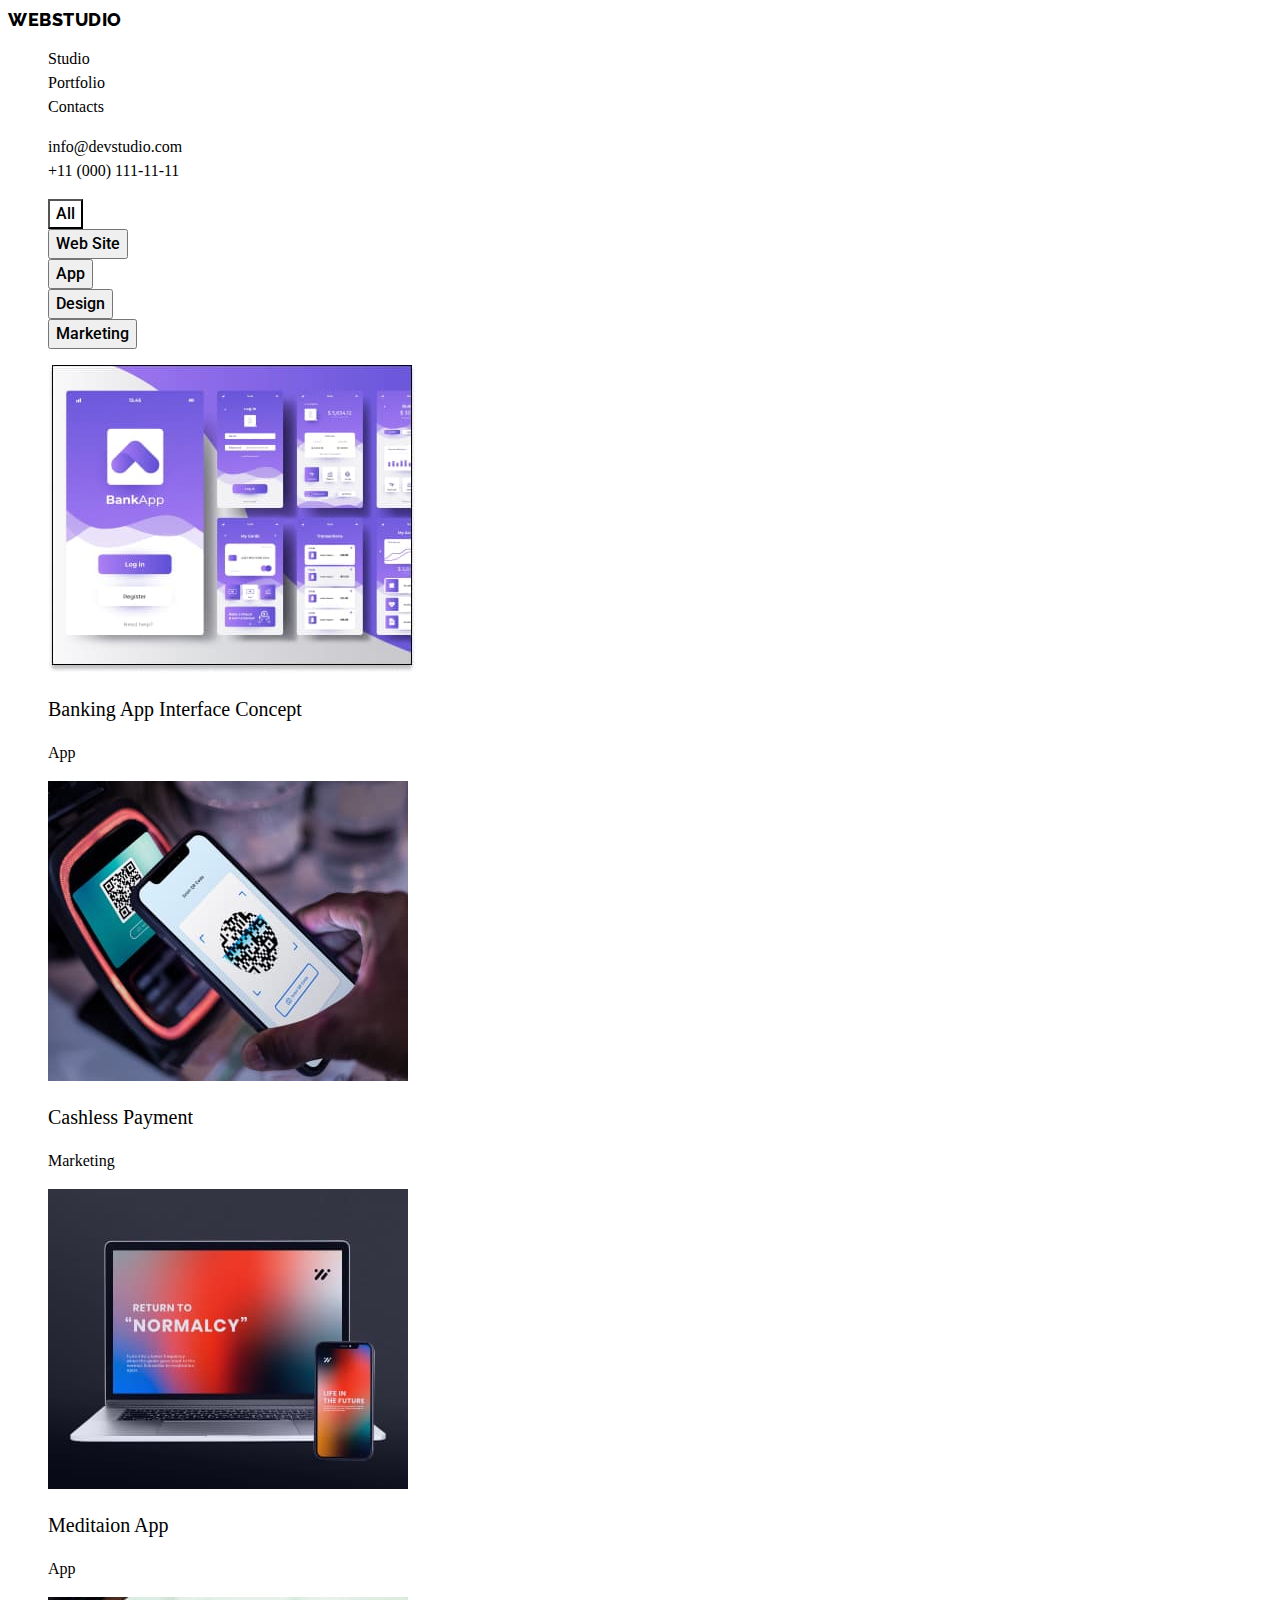
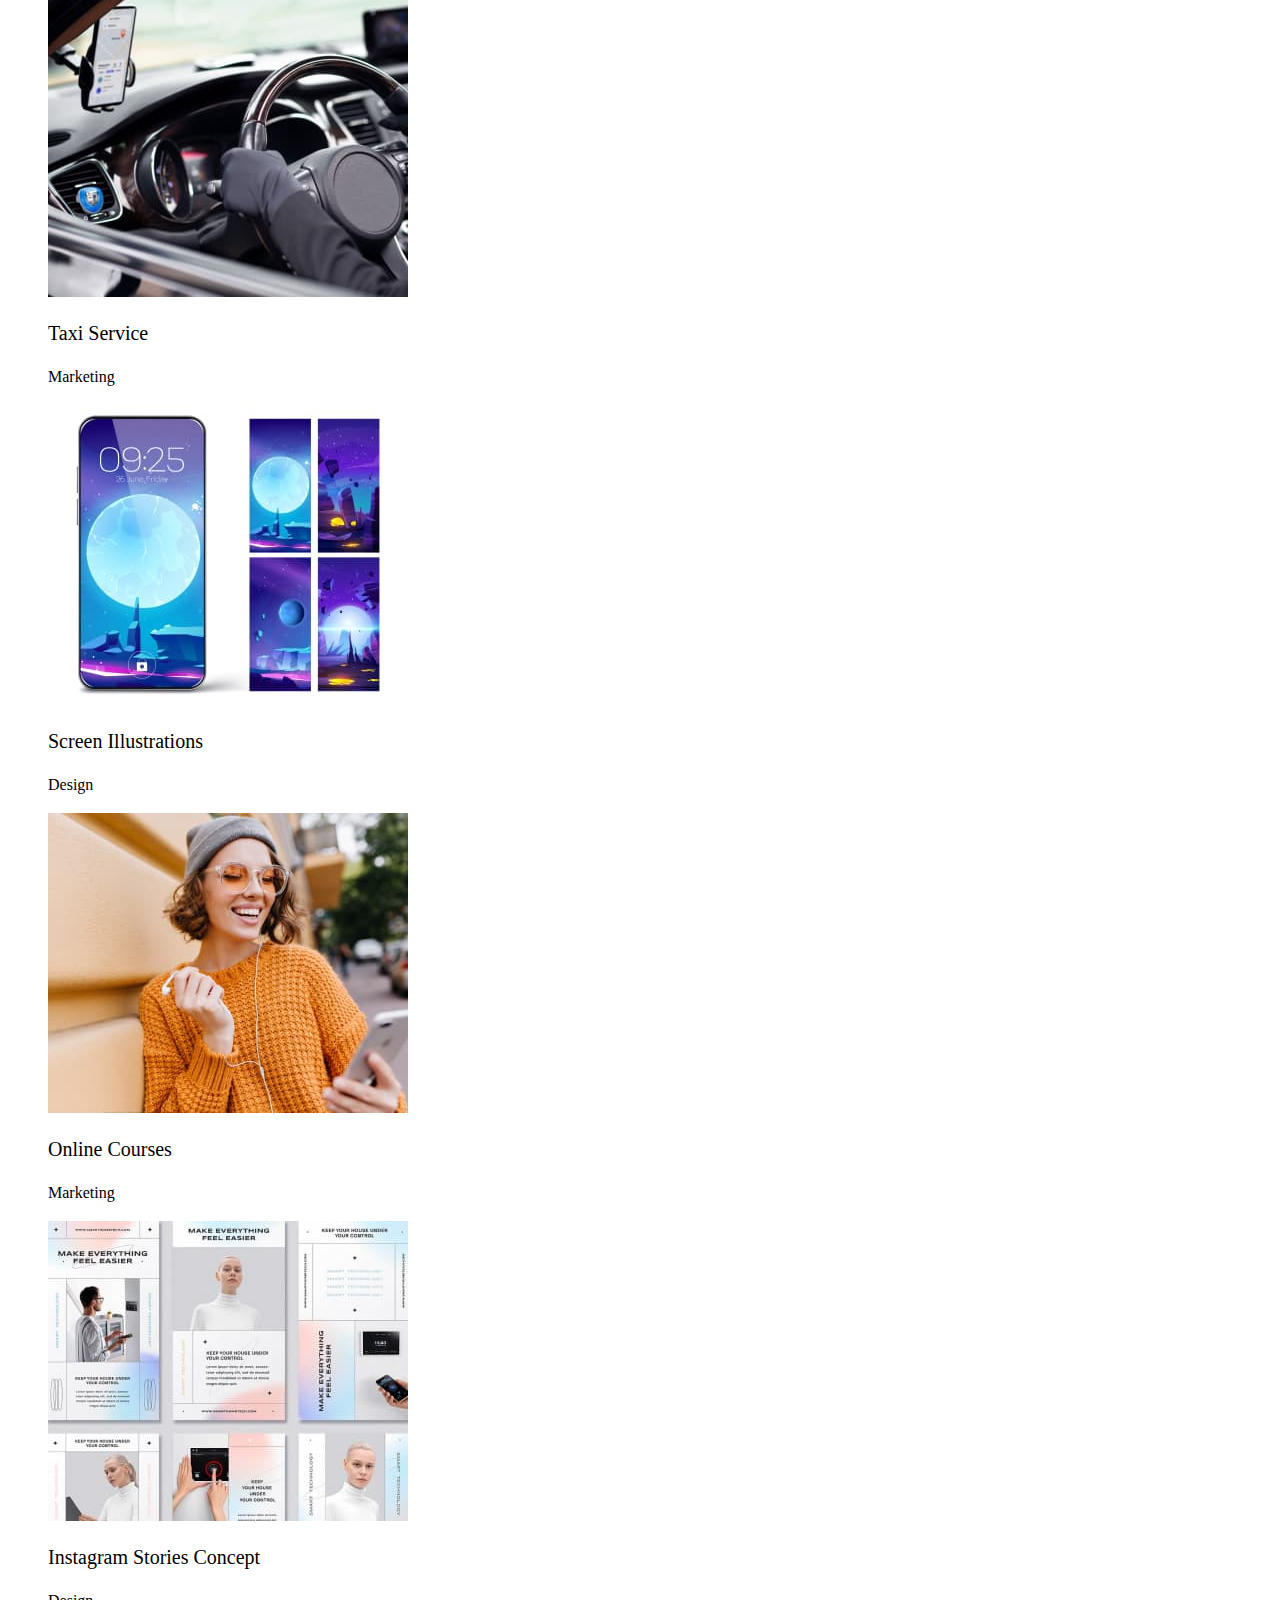
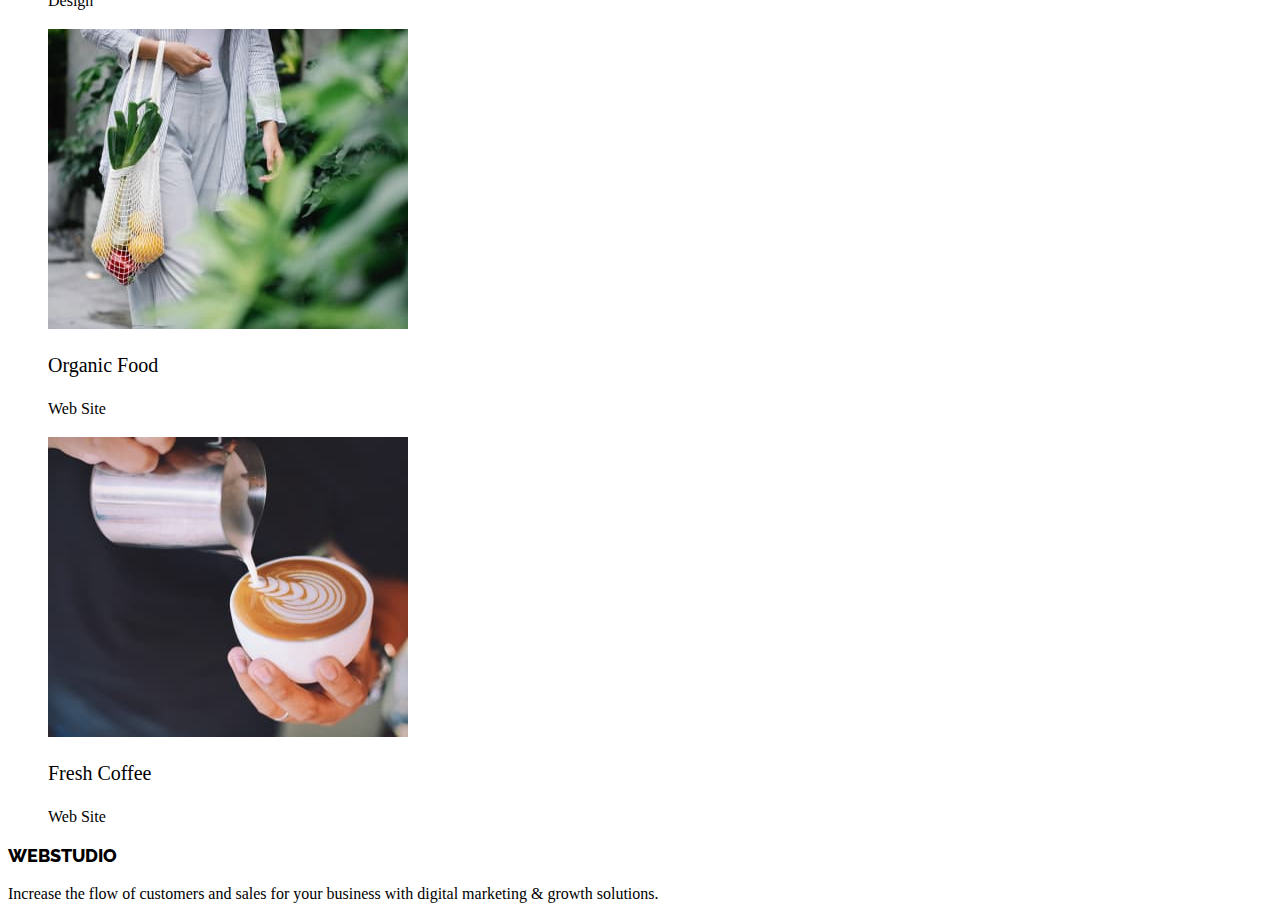
==== commit 37d6238d: "/" ====
--- a/portfolio.html
+++ b/portfolio.html
@@ -28,12 +28,12 @@
           <li class="header-item2">
             <a href="" class="header-link2 link">Portfolio</a>
           </li>
-          <li class="header-item">
+          <li class="header-item2">
             <a href="" class="header-link2 link">Contacts</a>
           </li>
         </ul>
       </nav>
-      <address>
+      <address style="font-style: normal">
         <ul class="header-list list2">
           <li>
             <a href="mailto:info@devstudio.com" class="header-email2 list link"
--- a/portfolio.css/stylesportfolio.css
+++ b/portfolio.css/stylesportfolio.css
@@ -6,7 +6,13 @@
   font-family: "Open Sans Bold";
   src: url(../fonts/OpenSans-Bold.ttf);
 } */
-:root {
+.element.style {
+  font-style: normal;
+}
+.body {
+  font-family: "Roboto", "Helvetica Neue", "Verdana", "Tahoma", sans-serif;
+}
+.root {
   --main-title-color5: #4d5ae5;
   --main-title-color6: #2e2f42;
   --main-title-color7: #434455;
@@ -21,15 +27,12 @@
   list-style: none;
 }
 
-body {
-  font-family: "Open Sans" sans-serif;
-}
 /* Header */
 .logo4 {
   font-family: "Raleway";
   font-weight: 800;
   font-size: 18px;
-  line-height: 24px;
+  line-height: 1.3;
   letter-spacing: 0.03em;
   text-transform: uppercase;
   list-style: none;
@@ -38,6 +41,7 @@
 
   color: var(--main-title-color5);
 }
+
 .link {
   text-decoration: none;
 }
@@ -55,33 +59,25 @@
 .header-item2 {
 }
 .header-link2 {
-  font-family: "Roboto";
   font-style: normal;
   font-weight: 500;
   font-size: 16px;
-  line-height: 24px;
+  line-height: 1.5;
   color: var(--main-title-color6);
 }
 .header-email2 {
-  font-family: "Roboto";
-  font-style: normal;
-  font-weight: 400;
   font-size: 16px;
-  line-height: 24px;
+  line-height: 1.5;
   color: var(--main-title-color7);
 }
-.list {
-  list-style: none;
-}
+
 link {
   text-decoration: none;
 }
 .header-tel2 {
-  font-family: "Roboto";
   font-style: normal;
-  font-weight: 400;
   font-size: 16px;
-  line-height: 24px;
+  line-height: 1.5;
 
   color: var(--main-title-color7);
 }
@@ -97,7 +93,7 @@
   font-style: normal;
   font-weight: 500;
   font-size: 16px;
-  line-height: 24px;
+  line-height: 1.5;
   background-color: var(--main-title-color5);
   color: var(--main-title-color8);
 }
@@ -106,7 +102,7 @@
   font-style: normal;
   font-weight: 500;
   font-size: 16px;
-  line-height: 24px;
+  line-height: 1.5;
   color: var(--main-title-color5);
 }
 /* section3 */
@@ -117,27 +113,28 @@
 .about3-list {
 }
 .about3-title {
-  font-family: "Roboto";
   font-style: normal;
   font-weight: 500;
   font-size: 20px;
-  line-height: 24px;
+  line-height: 1.2;
   color: var(--main-title-color6);
 }
 .about3-text {
-  font-family: "Roboto";
   font-style: normal;
   font-weight: 400;
   font-size: 16px;
-  line-height: 24px;
+  line-height: 1.5;
   color: var(--main-title-color7);
 }
 .logo3 {
   font-family: "Raleway";
   font-style: normal;
+  text-transform: uppercase;
+  list-style: none;
+  text-decoration: none;
   font-weight: 800;
   font-size: 18px;
-  line-height: 21px;
+  line-height: 1.17;
   color: var(--main-title-color5);
 }
 
@@ -149,11 +146,10 @@
 }
 
 .section-5-last {
-  font-family: "Roboto";
   font-style: normal;
   font-weight: 400;
   font-size: 16px;
-  line-height: 24px;
+  line-height: 1.5;
   color: var(--main-title-color10);
 }
 .section-last {
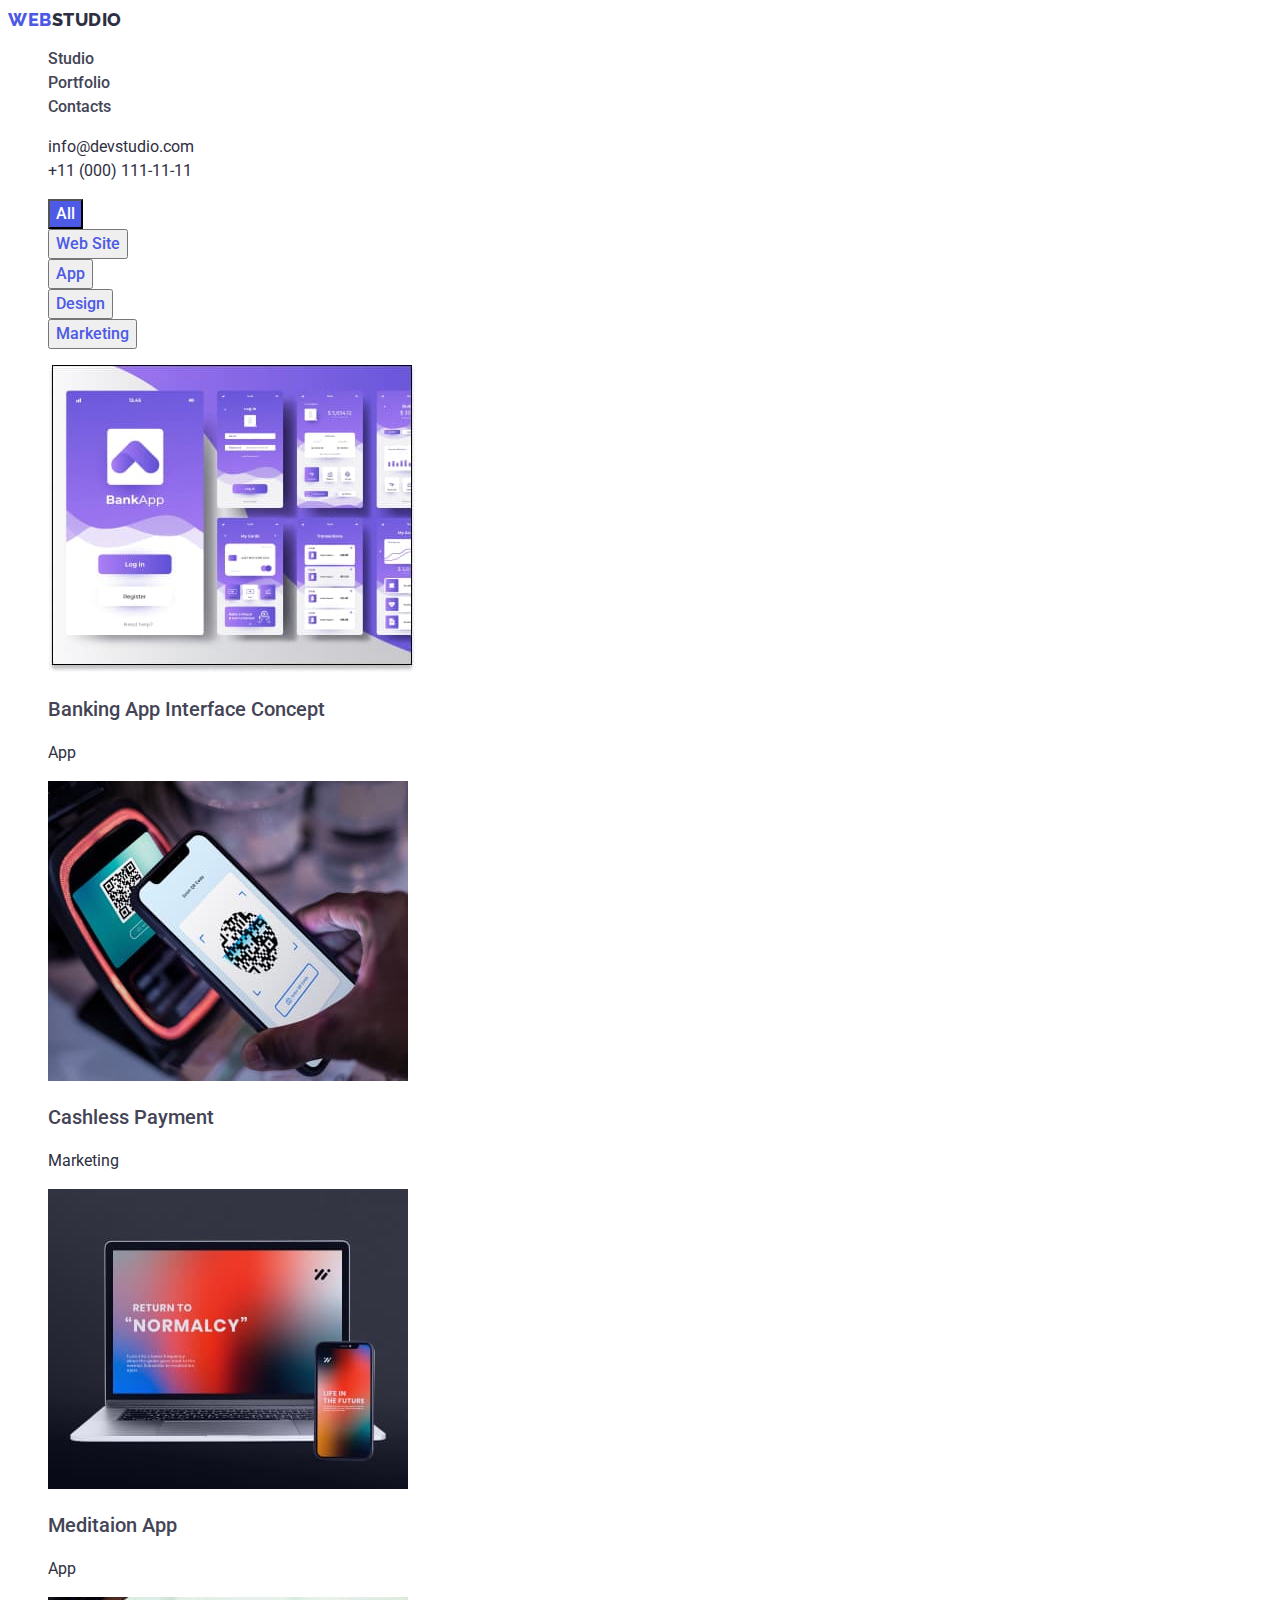
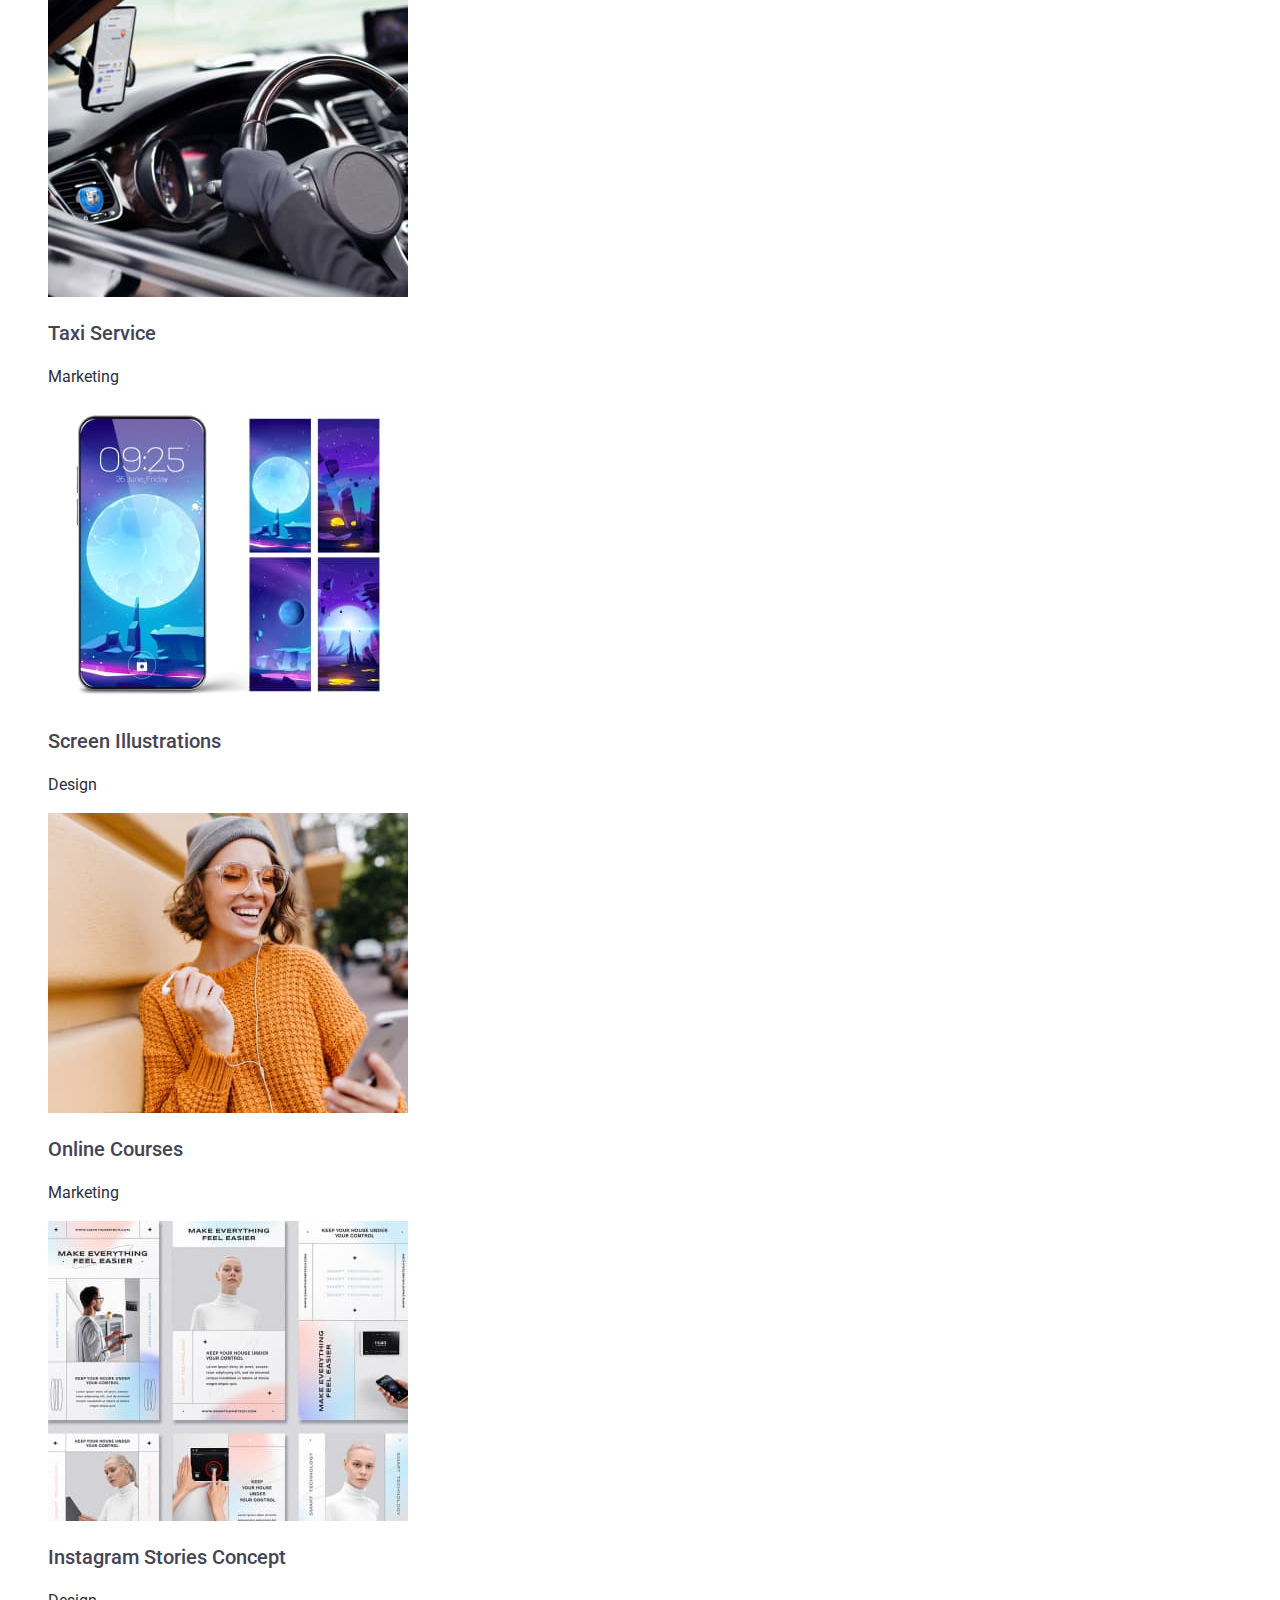
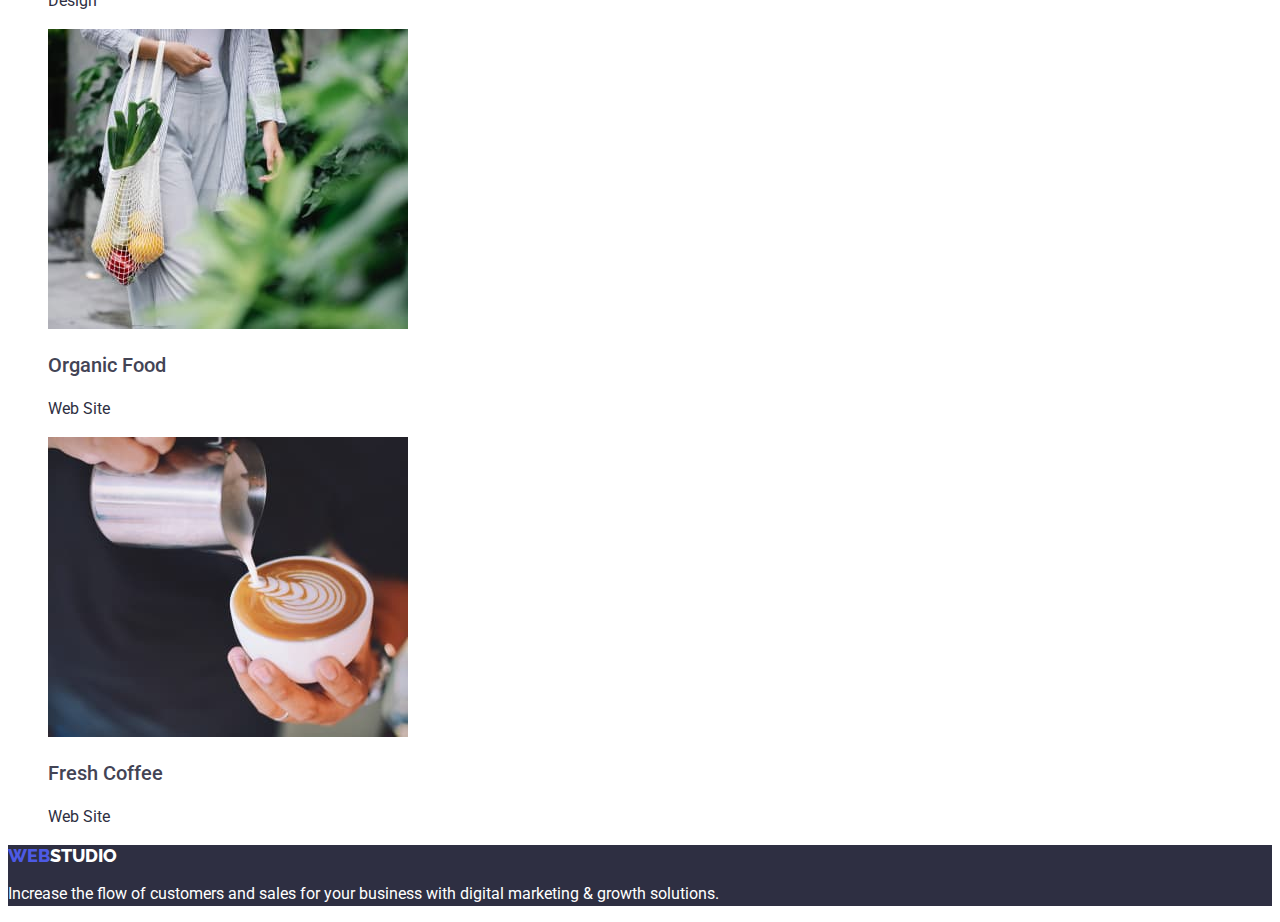
==== commit 55333156: "/" ====
--- a/portfolio.html
+++ b/portfolio.html
@@ -13,7 +13,7 @@
       href="https://fonts.googleapis.com/css2?family=Montserrat:wght@400;700&family=Open+Sans:ital@1&family=Raleway:wght@800&family=Roboto:wght@400;500;700&display=swap"
       rel="stylesheet"
     />
-    <link rel="stylesheet" href="./portfolio.css/stylesportfolio.css" />
+    <link rel="stylesheet" href="./css/styles.css" />
   </head>
   <body>
     <header>
@@ -131,7 +131,7 @@
         <a href="./index.html" class="logo3 link"
           >Web<span class="second-logo3 link">Studio</span>
         </a>
-        <p class="section-5-last">
+        <p class="section-5-last2">
           Increase the flow of customers and sales for your business with
           digital marketing & growth solutions.
         </p>
--- a/css/styles.css
+++ b/css/styles.css
@@ -0,0 +1,377 @@
+/* @font-face {
+  font-family: "Open Sans";
+  src: url(../fonts/OpenSans-Regular.ttf);
+}
+@font-face {
+  font-family: "Open Sans Bold";
+  src: url(../fonts/OpenSans-Bold.ttf); */
+.element.style {
+  font-style: normal;
+}
+body {
+  font-family: "Roboto", "Helvetica Neue", "Verdana", "Tahoma", sans-serif;
+}
+:root {
+  --main-title-color: #ffffff;
+  --main-title-color2: #434455;
+  --main-title-color3: #4d5ae5;
+  --main-title-color4: #2e2f42;
+}
+.list {
+  list-style: none;
+}
+.link {
+  text-decoration: none;
+}
+/* Header */
+.header {
+}
+.header-navigation {
+}
+.link {
+  text-decoration: none;
+}
+.logo {
+  font-family: "Raleway";
+  font-style: normal;
+  font-weight: 800;
+  font-size: 18px;
+  line-height: 1.3;
+  letter-spacing: 0.03em;
+  text-transform: uppercase;
+
+  color: var(--main-title-color3);
+}
+.second-logo {
+  color: var(--main-title-color4);
+}
+
+.header-list {
+}
+.header-item {
+}
+.header-link {
+  font-weight: 500;
+  font-size: 16px;
+  line-height: 1.5;
+  letter-spacing: 0.02em;
+  color: var(--main-title-color4);
+}
+.header-email {
+  font-style: normal;
+  font-weight: 400;
+  font-size: 16px;
+  line-height: 1.5;
+
+  letter-spacing: 0.02em;
+  color: var(--main-title-color2);
+}
+.header-tel {
+  position: absolute;
+
+  font-style: normal;
+  font-weight: 400;
+  font-size: 16px;
+  line-height: 1.5;
+
+  letter-spacing: 0.02em;
+
+  color: var(--main-title-color2);
+}
+/* Header */
+/* hero*/
+.hero {
+  background-color: var(--main-title-color4);
+}
+.hero-efectiv-sol {
+  font-style: normal;
+  font-weight: 700;
+  font-size: 56px;
+  line-height: 1.2;
+  text-align: left;
+  letter-spacing: 0.02em;
+  color: var(--main-title-color);
+}
+.hero-btn {
+  font-family: "Roboto";
+  font-weight: 500;
+  font-size: 16px;
+  line-height: 0.7;
+  display: flex;
+  align-items: center;
+  letter-spacing: 0.04em;
+  color: var(--main-title-color);
+  background: var(--main-title-color3);
+  box-shadow: 0px 4px 4px rgba(0, 0, 0, 0.15);
+  border-radius: 4px;
+}
+/* section 2 */
+.section-2 {
+  list-style: none;
+}
+.section-2-hidden {
+}
+.section-2-list {
+}
+.section-2-item {
+}
+.section-2-title {
+  font-weight: 500;
+  font-size: 20px;
+  line-height: 1.2;
+  letter-spacing: 0.02em;
+  color: var(--main-title-color4);
+}
+.section-2-text {
+  font-weight: 400;
+  font-size: 16px;
+  line-height: 1.5;
+  letter-spacing: 0.02em;
+  color: var(--main-title-color2);
+}
+/*section 2*/
+/* section 3 */
+.section-3-doing {
+  font-family: "Roboto";
+  font-style: normal;
+  font-weight: 700;
+  font-size: 36px;
+  line-height: 1.1;
+  letter-spacing: 0.02em;
+  text-transform: capitalize;
+  color: var(--main-title-color4);
+}
+/* section 3 */
+
+/* section 4 */
+.Our-team {
+}
+.our-team-background {
+  background-color: var(--main-title-color);
+  background: var(--main-title-color);
+  box-shadow: 0px 1px 6px rgba(46, 47, 66, 0.08),
+    0px 1px 1px rgba(46, 47, 66, 0.16), 0px 2px 1px rgba(46, 47, 66, 0.08);
+  border-radius: 0px 0px 4px 4px;
+}
+.our-team-name-1 {
+  font-family: "Roboto";
+  font-style: normal;
+  font-weight: 500;
+  font-size: 20px;
+
+  line-height: 1.2;
+  color: var(--main-title-color4);
+}
+.our-team-name-2 {
+  font-family: "Roboto";
+  font-style: normal;
+  font-weight: 500;
+  font-size: 20px;
+  line-height: 1.2;
+
+  color: var(--main-title-color4);
+}
+.our-team-name-3 {
+  font-family: "Roboto";
+  font-style: normal;
+  font-weight: 500;
+  font-size: 20px;
+  line-height: 1.2;
+  color: var(--main-title-color4);
+}
+.our-team-name-4 {
+  font-family: "Roboto";
+  font-style: normal;
+  font-weight: 500;
+  font-size: 20px;
+  line-height: 1.2;
+  color: var(--main-title-color4);
+}
+.our-team-team {
+  font-family: "Roboto";
+  font-style: normal;
+  font-weight: 700;
+  font-size: 36px;
+  font-weight: 400;
+  font-size: 16px;
+  line-height: 1.5;
+  color: var(--main-title-color2);
+}
+
+/* sectoin 4 */
+
+/* section 5 */
+.section-5 {
+  background-color: var(--main-title-color4);
+}
+
+.section-5-last {
+  font-family: "Roboto";
+  font-style: normal;
+  font-weight: 400;
+  font-size: 16px;
+  line-height: 1.5;
+
+  letter-spacing: 0.02em;
+
+  color: var(--main-title-color);
+}
+.logo2 {
+  font-family: "Raleway";
+  font-style: normal;
+  font-weight: 800;
+  font-size: 18px;
+  line-height: 1.17;
+  letter-spacing: 0.03em;
+  text-transform: uppercase;
+  color: var(--main-title-color3);
+}
+
+.link {
+  text-decoration: none;
+}
+.second-logo2 {
+  color: var(--main-title-color);
+}
+/* section 5 */
+
+/* 2 етап */
+.element.style {
+  font-style: normal;
+}
+
+.link2 {
+  text-decoration: none;
+}
+.list2 {
+  list-style: none;
+}
+
+/* Header */
+.logo4 {
+  font-family: "Raleway";
+  font-weight: 800;
+  font-size: 18px;
+  line-height: 1.3;
+  letter-spacing: 0.03em;
+  text-transform: uppercase;
+  list-style: none;
+  text-decoration: none;
+  font-style: normal;
+
+  color: var(--main-title-color3);
+}
+
+.link {
+  text-decoration: none;
+}
+.second-logo4 {
+  color: var(--main-title-color4);
+}
+
+.header-navigation2 {
+}
+.header-list {
+}
+.list2 {
+  list-style: none;
+}
+.header-item2 {
+}
+.header-link2 {
+  font-style: normal;
+  font-weight: 500;
+  font-size: 16px;
+  line-height: 1.5;
+  color: var(--main-title-color2);
+}
+.header-email2 {
+  font-size: 16px;
+  line-height: 1.5;
+  color: var(--main-title-color4);
+}
+
+link {
+  text-decoration: none;
+}
+.header-tel2 {
+  font-style: normal;
+  font-size: 16px;
+  line-height: 1.5;
+
+  color: var(--main-title-color4);
+}
+
+/* Section 2 */
+
+.portfolio-sect-2 {
+}
+.portfolio-sect-2-navigation {
+}
+.portfolio-sect-2-list {
+  font-family: "Roboto";
+  font-style: normal;
+  font-weight: 500;
+  font-size: 16px;
+  line-height: 1.5;
+  background-color: var(--main-title-color3);
+  color: var(--main-title-color);
+}
+.portfolio-sect-2-list2 {
+  font-family: "Roboto";
+  font-style: normal;
+  font-weight: 500;
+  font-size: 16px;
+  line-height: 1.5;
+  color: var(--main-title-color3);
+}
+/* section3 */
+.about3 {
+}
+.about3-navigation {
+}
+.about3-list {
+}
+.about3-title {
+  font-style: normal;
+  font-weight: 500;
+  font-size: 20px;
+  line-height: 1.2;
+  color: var(--main-title-color2);
+}
+.about3-text {
+  font-style: normal;
+  font-weight: 400;
+  font-size: 16px;
+  line-height: 1.5;
+  color: var(--main-title-color4);
+}
+.logo3 {
+  font-family: "Raleway";
+  font-style: normal;
+  text-transform: uppercase;
+  list-style: none;
+  text-decoration: none;
+  font-weight: 800;
+  font-size: 18px;
+  line-height: 1.17;
+  color: var(--main-title-color3);
+}
+
+.link {
+  text-decoration: none;
+}
+.second-logo3 {
+  color: var(--main-title-color);
+}
+
+.section-5-last2 {
+  font-style: normal;
+  font-weight: 400;
+  font-size: 16px;
+  line-height: 1.5;
+  color: var(--main-title-color);
+}
+.section-last {
+  background-color: var(--main-title-color4);
+}
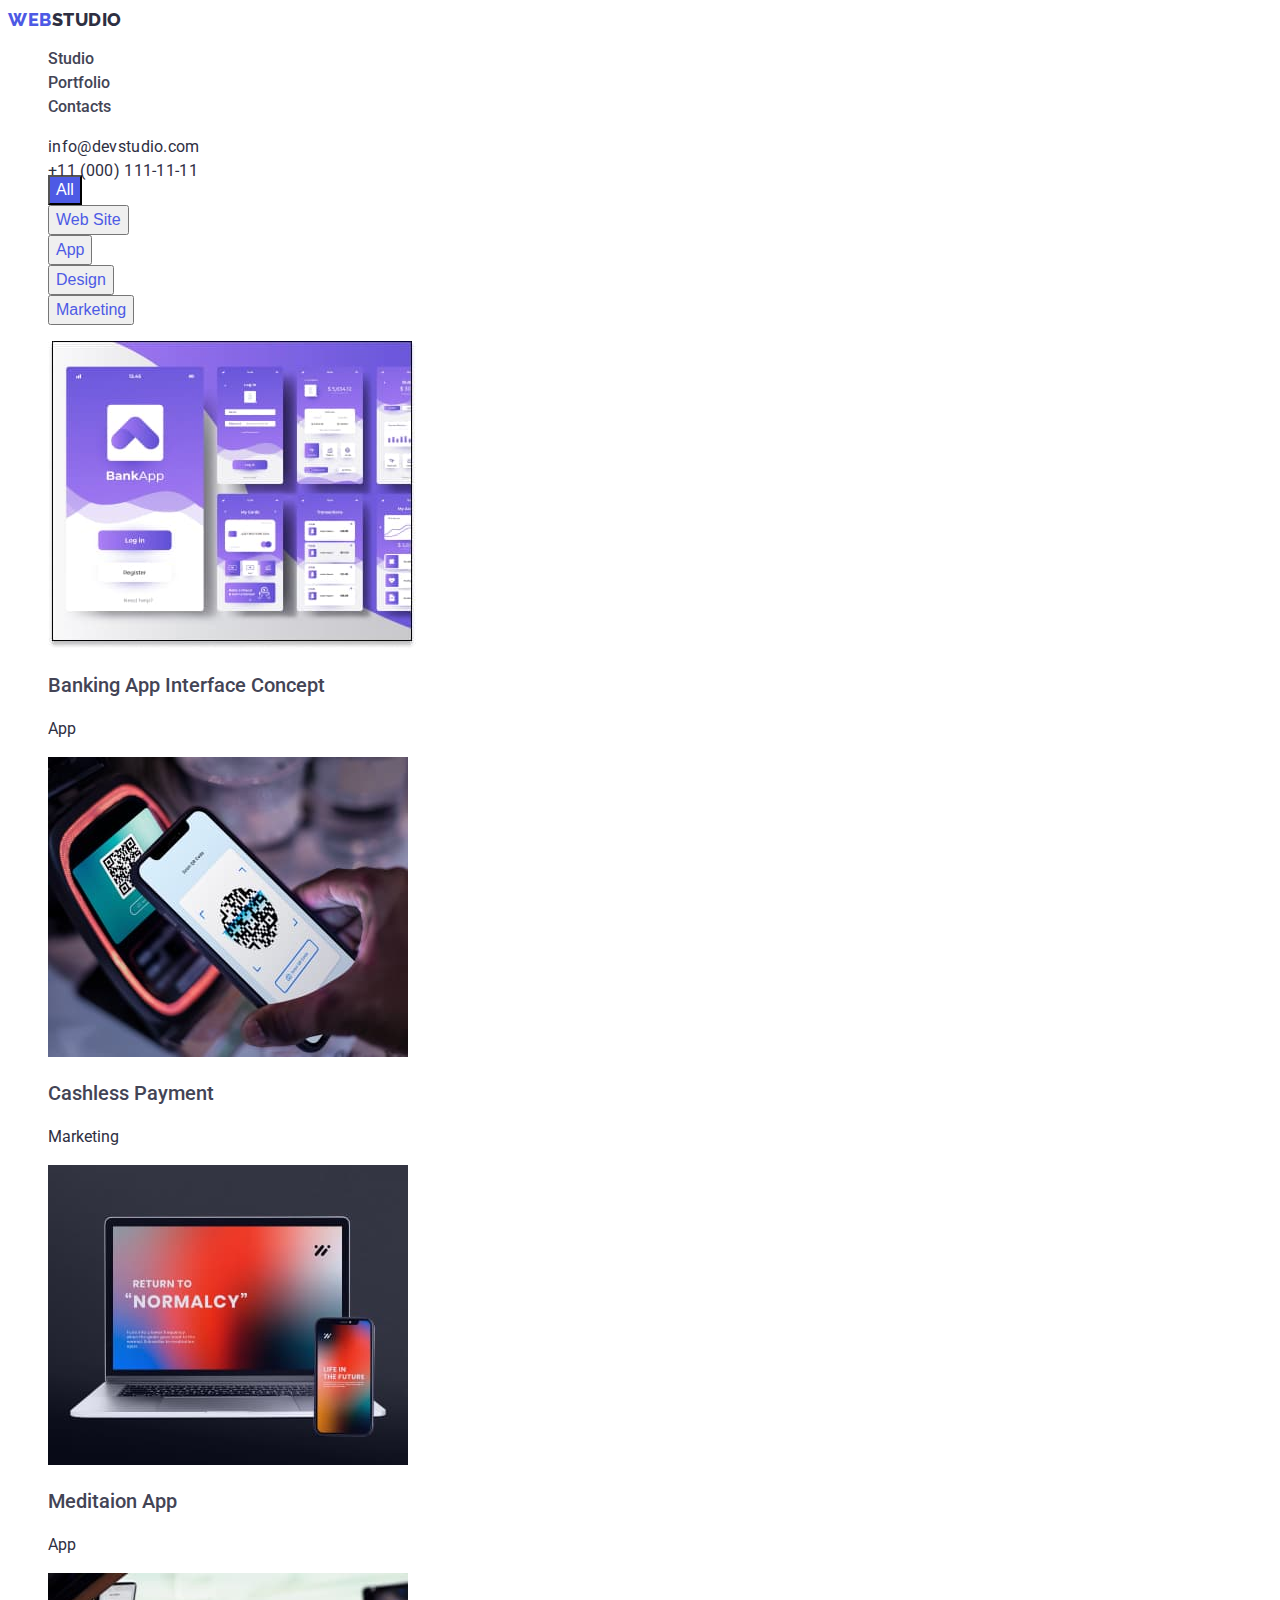
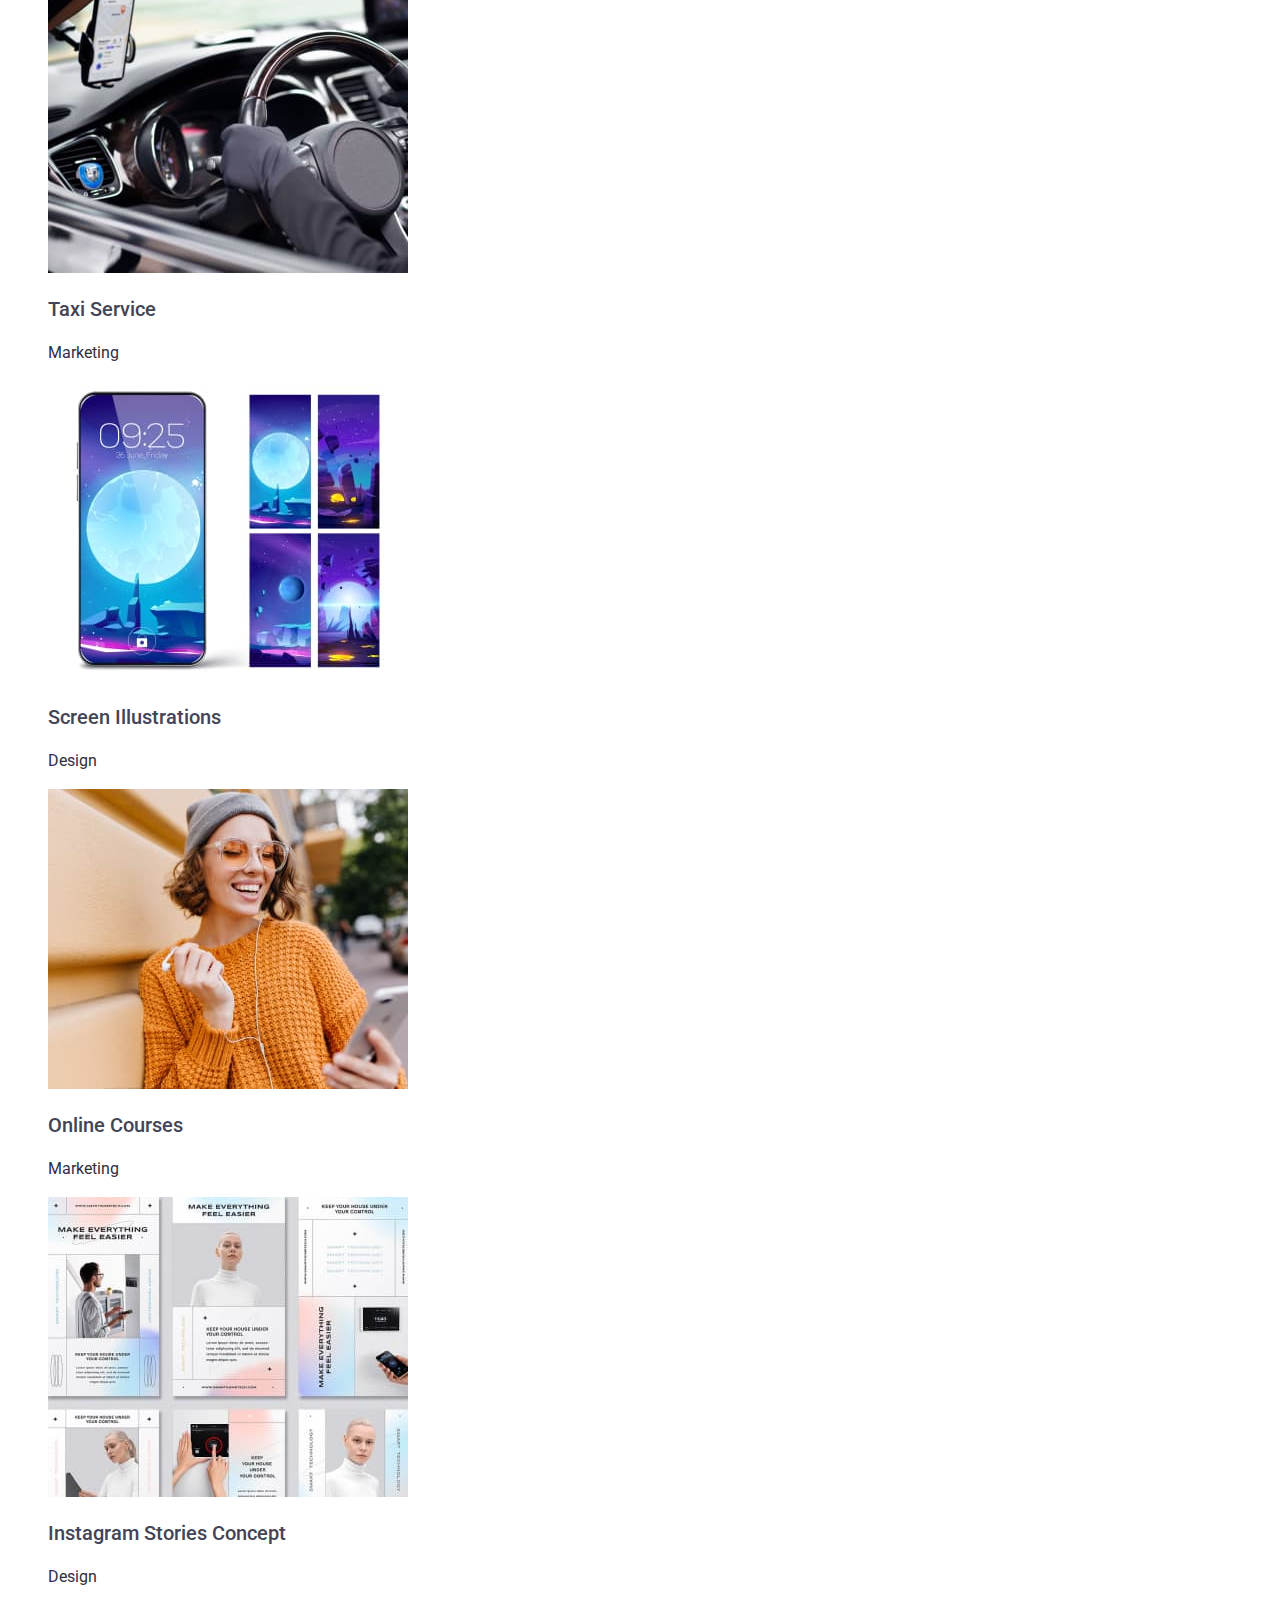
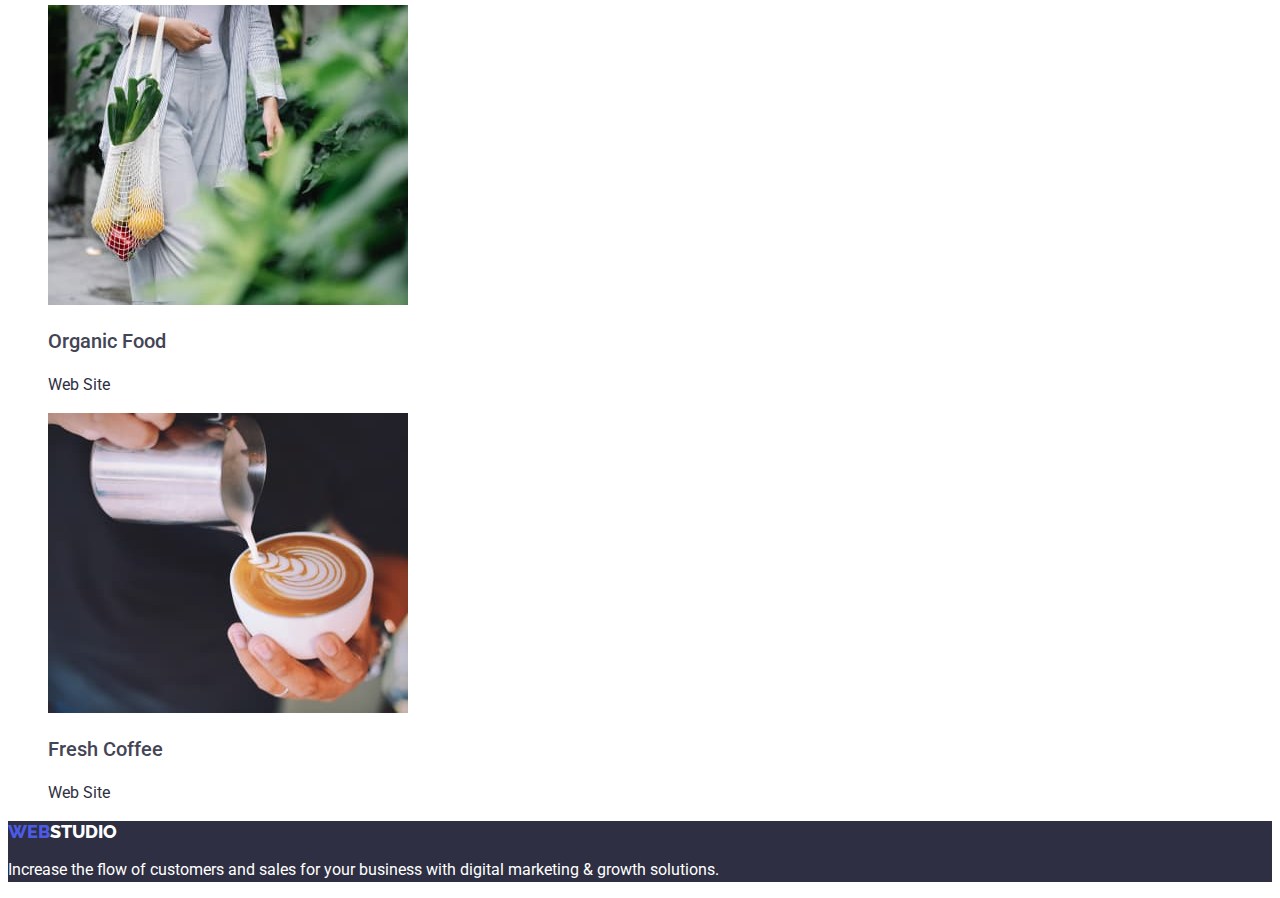
==== commit 08f0e444: "b" ====
--- a/portfolio.html
+++ b/portfolio.html
@@ -17,9 +17,9 @@
   </head>
   <body>
     <header>
-      <nav class="header-navigation2">
-        <a href="./index.html" class="logo4 link"
-          >Web<span class="second-logo4 link">Studio</span>
+      <nav class="header-navigation-sec">
+        <a href="./index.html" class="logovier link"
+          >Web<span class="second-logovier link">Studio</span>
         </a>
         <ul class="header-list list2">
           <li class="header-item2">
@@ -36,12 +36,12 @@
       <address style="font-style: normal">
         <ul class="header-list list2">
           <li>
-            <a href="mailto:info@devstudio.com" class="header-email2 list link"
+            <a href="mailto:info@devstudio.com" class="header-email list link"
               >info@devstudio.com</a
             >
           </li>
           <li>
-            <a href="tel:+110001111111" class="header-tel2 list link"
+            <a href="tel:+110001111111" class="header-tel list link"
               >+11 (000) 111-11-11</a
             >
           </li>
--- a/css/styles.css
+++ b/css/styles.css
@@ -58,7 +58,6 @@
   color: var(--main-title-color4);
 }
 .header-email {
-  font-style: normal;
   font-weight: 400;
   font-size: 16px;
   line-height: 1.5;
@@ -68,8 +67,6 @@
 }
 .header-tel {
   position: absolute;
-
-  font-style: normal;
   font-weight: 400;
   font-size: 16px;
   line-height: 1.5;
@@ -84,7 +81,6 @@
   background-color: var(--main-title-color4);
 }
 .hero-efectiv-sol {
-  font-style: normal;
   font-weight: 700;
   font-size: 56px;
   line-height: 1.2;
@@ -96,7 +92,7 @@
   font-family: "Roboto";
   font-weight: 500;
   font-size: 16px;
-  line-height: 0.7;
+  line-height: 1.5;
   display: flex;
   align-items: center;
   letter-spacing: 0.04em;
@@ -106,24 +102,23 @@
   border-radius: 4px;
 }
 /* section 2 */
-.section-2 {
-  list-style: none;
-}
-.section-2-hidden {
-}
-.section-2-list {
-}
-.section-2-item {
-}
-.section-2-title {
-  font-weight: 500;
-  font-size: 20px;
-  line-height: 1.2;
-  letter-spacing: 0.02em;
-  color: var(--main-title-color4);
-}
-.section-2-text {
-  font-weight: 400;
+.about {
+  list-style: none;
+}
+.about-hidden {
+}
+.about-list {
+}
+.about-item {
+}
+.about-title {
+  font-weight: 500;
+  font-size: 20px;
+  line-height: 1.2;
+  letter-spacing: 0.02em;
+  color: var(--main-title-color4);
+}
+.about-text {
   font-size: 16px;
   line-height: 1.5;
   letter-spacing: 0.02em;
@@ -131,16 +126,16 @@
 }
 /*section 2*/
 /* section 3 */
-.section-3-doing {
-  font-family: "Roboto";
-  font-style: normal;
+.section-doing {
+}
+.section-doing-doing {
   font-weight: 700;
   font-size: 36px;
   line-height: 1.1;
   letter-spacing: 0.02em;
-  text-transform: capitalize;
-  color: var(--main-title-color4);
-}
+  color: var(--main-title-color4);
+}
+
 /* section 3 */
 
 /* section 4 */
@@ -153,72 +148,60 @@
     0px 1px 1px rgba(46, 47, 66, 0.16), 0px 2px 1px rgba(46, 47, 66, 0.08);
   border-radius: 0px 0px 4px 4px;
 }
-.our-team-name-1 {
-  font-family: "Roboto";
-  font-style: normal;
-  font-weight: 500;
-  font-size: 20px;
-
-  line-height: 1.2;
-  color: var(--main-title-color4);
-}
-.our-team-name-2 {
-  font-family: "Roboto";
-  font-style: normal;
-  font-weight: 500;
-  font-size: 20px;
-  line-height: 1.2;
-
-  color: var(--main-title-color4);
-}
-.our-team-name-3 {
-  font-family: "Roboto";
-  font-style: normal;
-  font-weight: 500;
-  font-size: 20px;
-  line-height: 1.2;
-  color: var(--main-title-color4);
-}
-.our-team-name-4 {
-  font-family: "Roboto";
-  font-style: normal;
-  font-weight: 500;
-  font-size: 20px;
-  line-height: 1.2;
-  color: var(--main-title-color4);
-}
-.our-team-team {
-  font-family: "Roboto";
-  font-style: normal;
-  font-weight: 700;
-  font-size: 36px;
-  font-weight: 400;
-  font-size: 16px;
-  line-height: 1.5;
-  color: var(--main-title-color2);
-}
-
+
+.our-team-name-sec {
+  font-weight: 500;
+  font-size: 20px;
+  line-height: 1.2;
+  letter-spacing: 0.02em;
+  color: var(--main-title-color4);
+}
+.our-team-name-third {
+  font-weight: 500;
+  font-size: 20px;
+  line-height: 1.2;
+  letter-spacing: 0.02em;
+  color: var(--main-title-color4);
+}
+.our-team-name-vier {
+  font-weight: 500;
+  font-size: 20px;
+  line-height: 1.2;
+  letter-spacing: 0.02em;
+  color: var(--main-title-color4);
+}
+
+.our-team-name-first {
+  font-weight: 500;
+  font-size: 20px;
+  line-height: 1.2;
+  color: var(--main-title-color4);
+}
+.our-team-job {
+  font-weight: 400;
+  font-size: 16px;
+  line-height: 1.5;
+  letter-spacing: 0.02em;
+
+  color: var(--main-title-color2);
+}
 /* sectoin 4 */
 
 /* section 5 */
-.section-5 {
+.section-last {
   background-color: var(--main-title-color4);
 }
 
-.section-5-last {
-  font-family: "Roboto";
-  font-style: normal;
-  font-weight: 400;
-  font-size: 16px;
-  line-height: 1.5;
-
-  letter-spacing: 0.02em;
-
-  color: var(--main-title-color);
-}
-.logo2 {
-  font-family: "Raleway";
-  font-style: normal;
+.section-last-last {
+  font-weight: 400;
+  font-size: 16px;
+  line-height: 1.5;
+
+  letter-spacing: 0.02em;
+
+  color: var(--main-title-color);
+}
+.logoSec {
   font-weight: 800;
   font-size: 18px;
   line-height: 1.17;
@@ -230,7 +213,7 @@
 .link {
   text-decoration: none;
 }
-.second-logo2 {
+.second-logoSecc {
   color: var(--main-title-color);
 }
 /* section 5 */
@@ -248,7 +231,7 @@
 }
 
 /* Header */
-.logo4 {
+.logovier {
   font-family: "Raleway";
   font-weight: 800;
   font-size: 18px;
@@ -262,20 +245,13 @@
   color: var(--main-title-color3);
 }
 
-.link {
-  text-decoration: none;
-}
-.second-logo4 {
-  color: var(--main-title-color4);
-}
-
-.header-navigation2 {
-}
-.header-list {
-}
-.list2 {
-  list-style: none;
-}
+.second-logovier {
+  color: var(--main-title-color4);
+}
+
+.header-navigationsec {
+}
+
 .header-item2 {
 }
 .header-link2 {
@@ -285,16 +261,13 @@
   line-height: 1.5;
   color: var(--main-title-color2);
 }
-.header-email2 {
-  font-size: 16px;
-  line-height: 1.5;
-  color: var(--main-title-color4);
-}
-
-link {
-  text-decoration: none;
-}
-.header-tel2 {
+.header-email {
+  font-size: 16px;
+  line-height: 1.5;
+  color: var(--main-title-color4);
+}
+
+.header-tel {
   font-style: normal;
   font-size: 16px;
   line-height: 1.5;
@@ -309,7 +282,6 @@
 .portfolio-sect-2-navigation {
 }
 .portfolio-sect-2-list {
-  font-family: "Roboto";
   font-style: normal;
   font-weight: 500;
   font-size: 16px;
@@ -318,7 +290,6 @@
   color: var(--main-title-color);
 }
 .portfolio-sect-2-list2 {
-  font-family: "Roboto";
   font-style: normal;
   font-weight: 500;
   font-size: 16px;
@@ -358,9 +329,6 @@
   color: var(--main-title-color3);
 }
 
-.link {
-  text-decoration: none;
-}
 .second-logo3 {
   color: var(--main-title-color);
 }
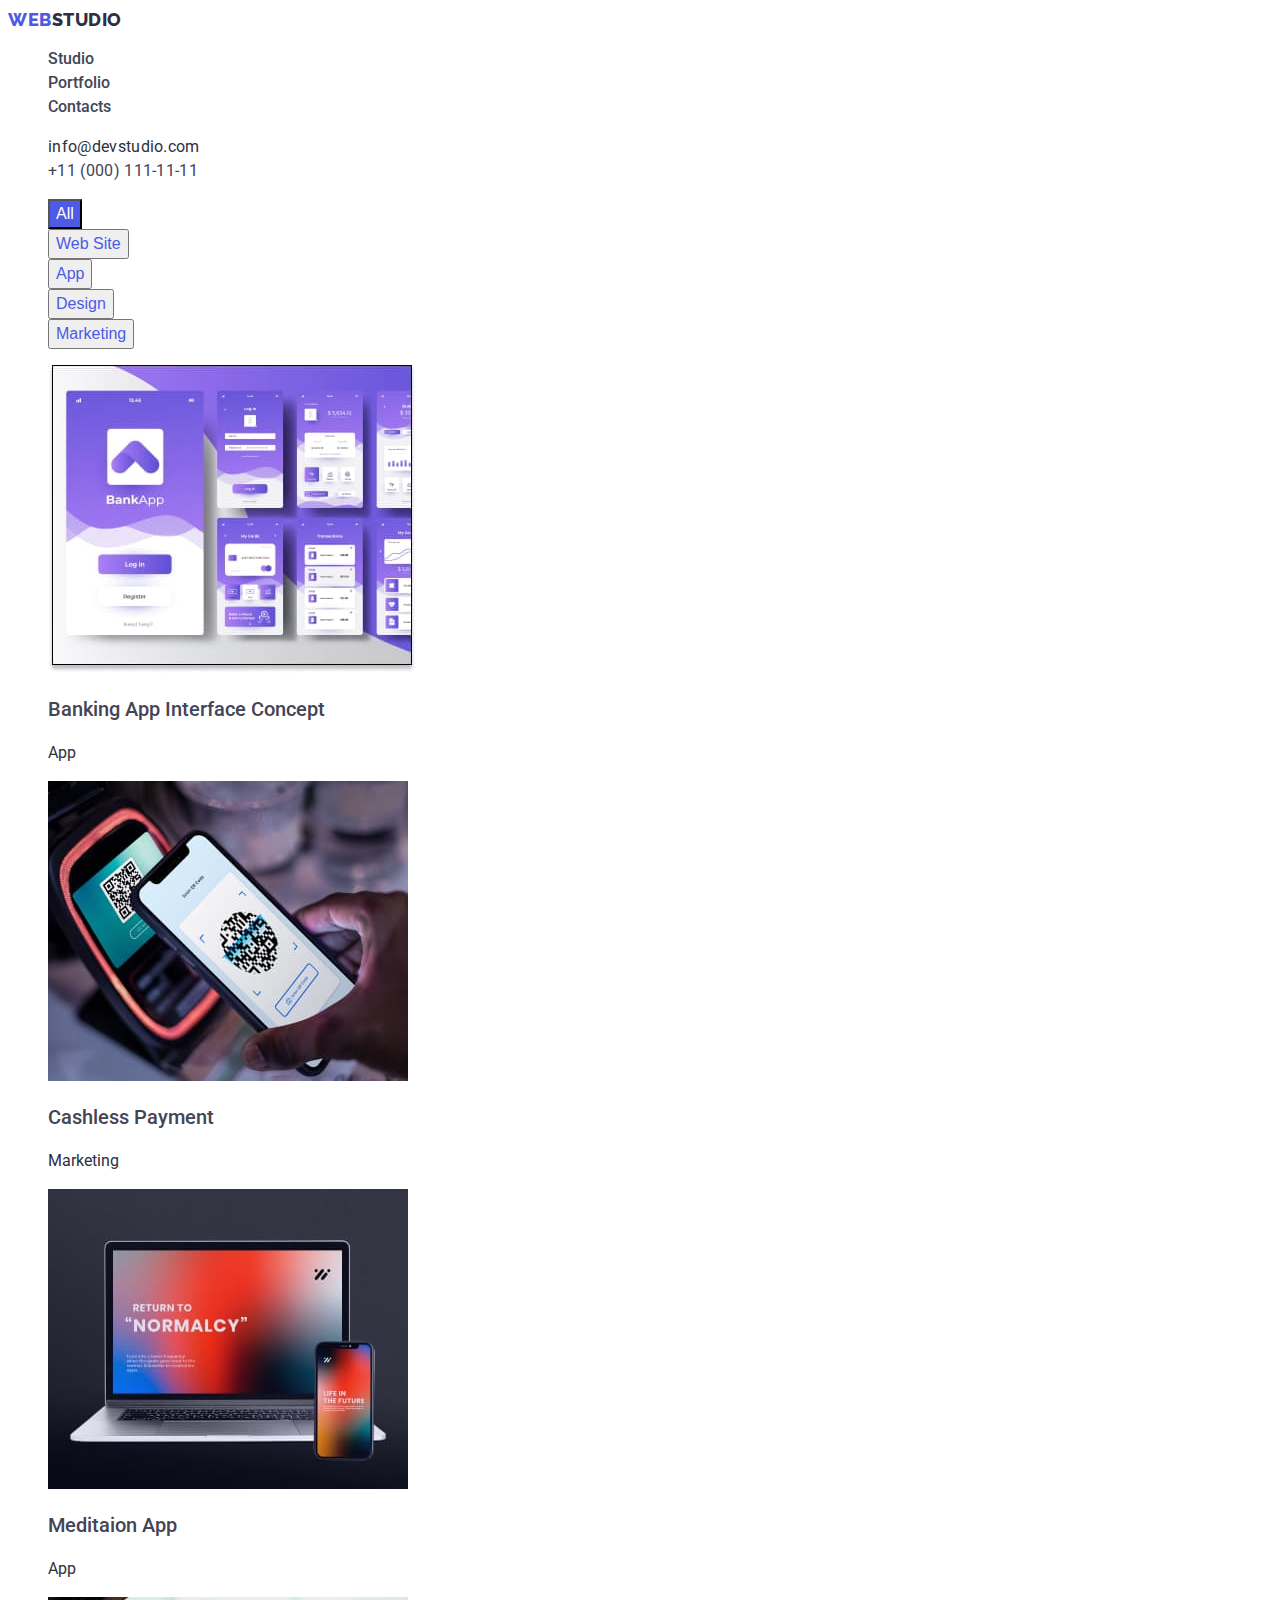
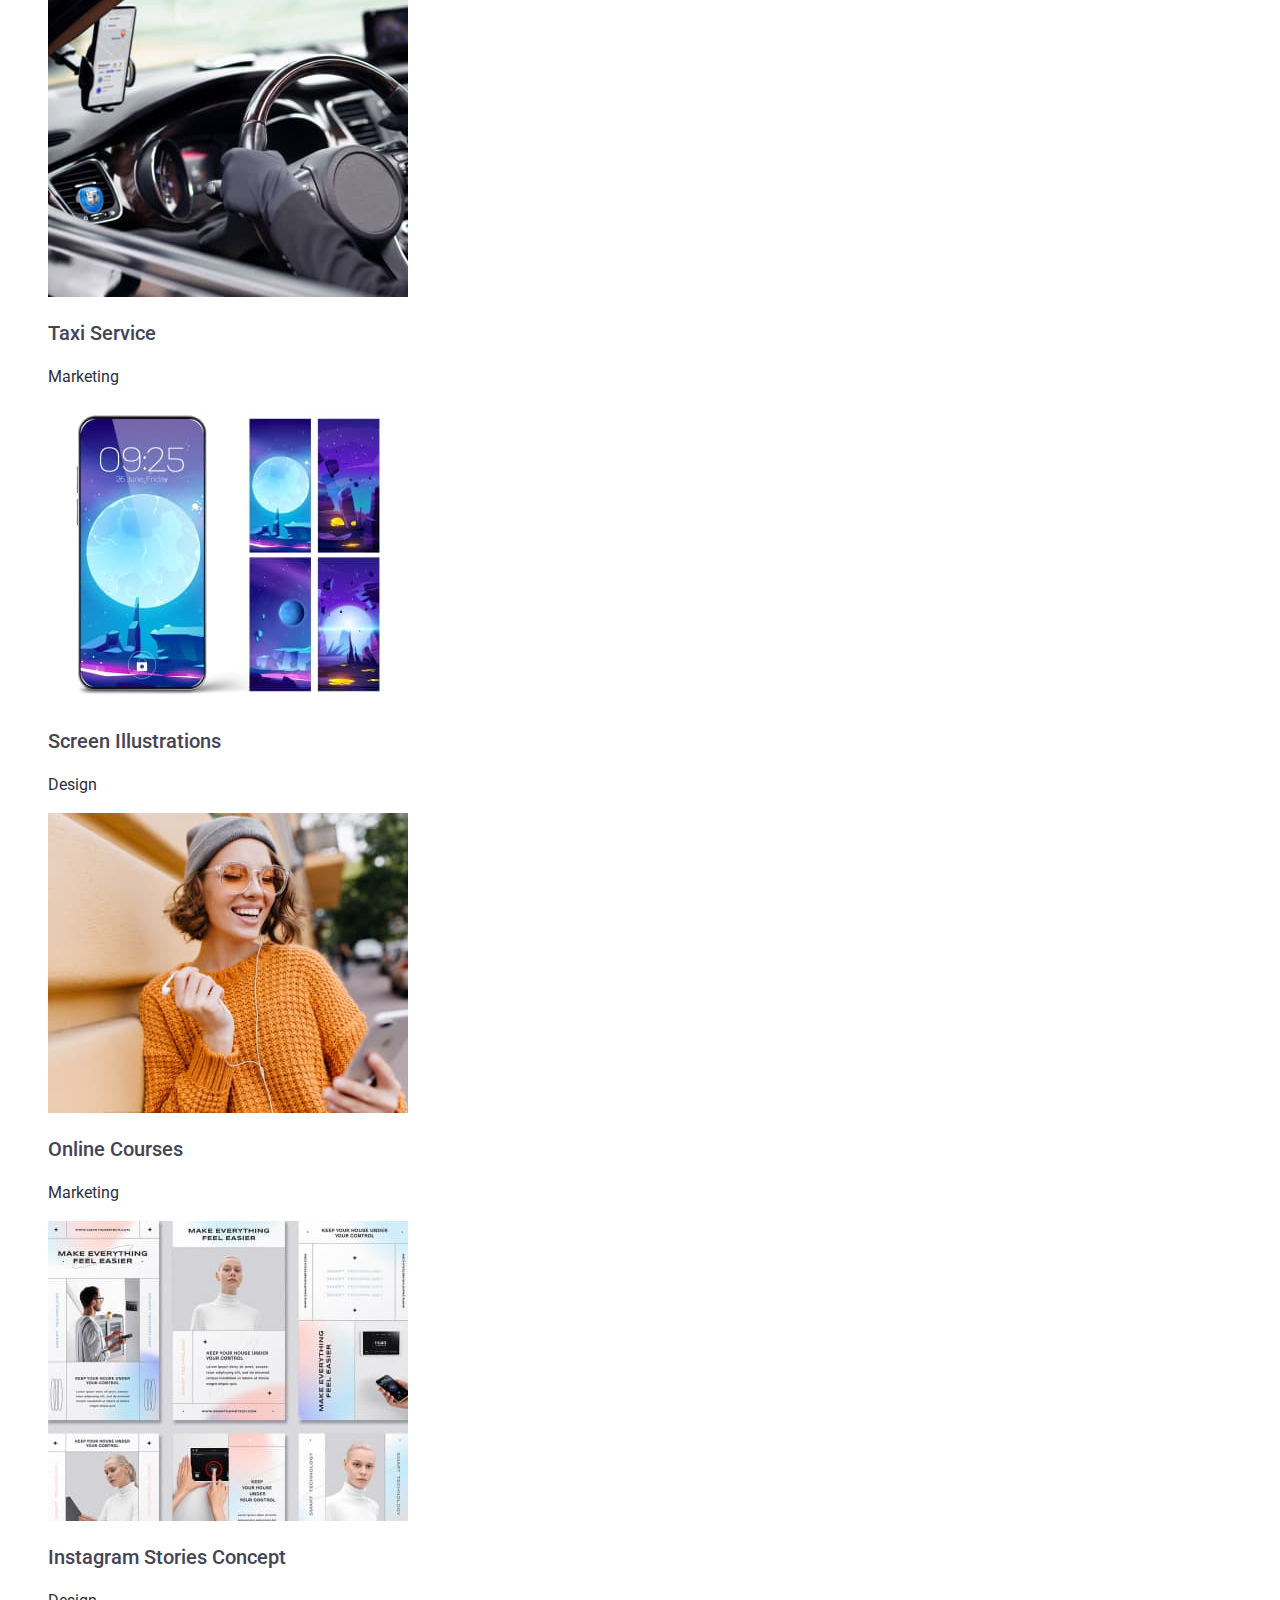
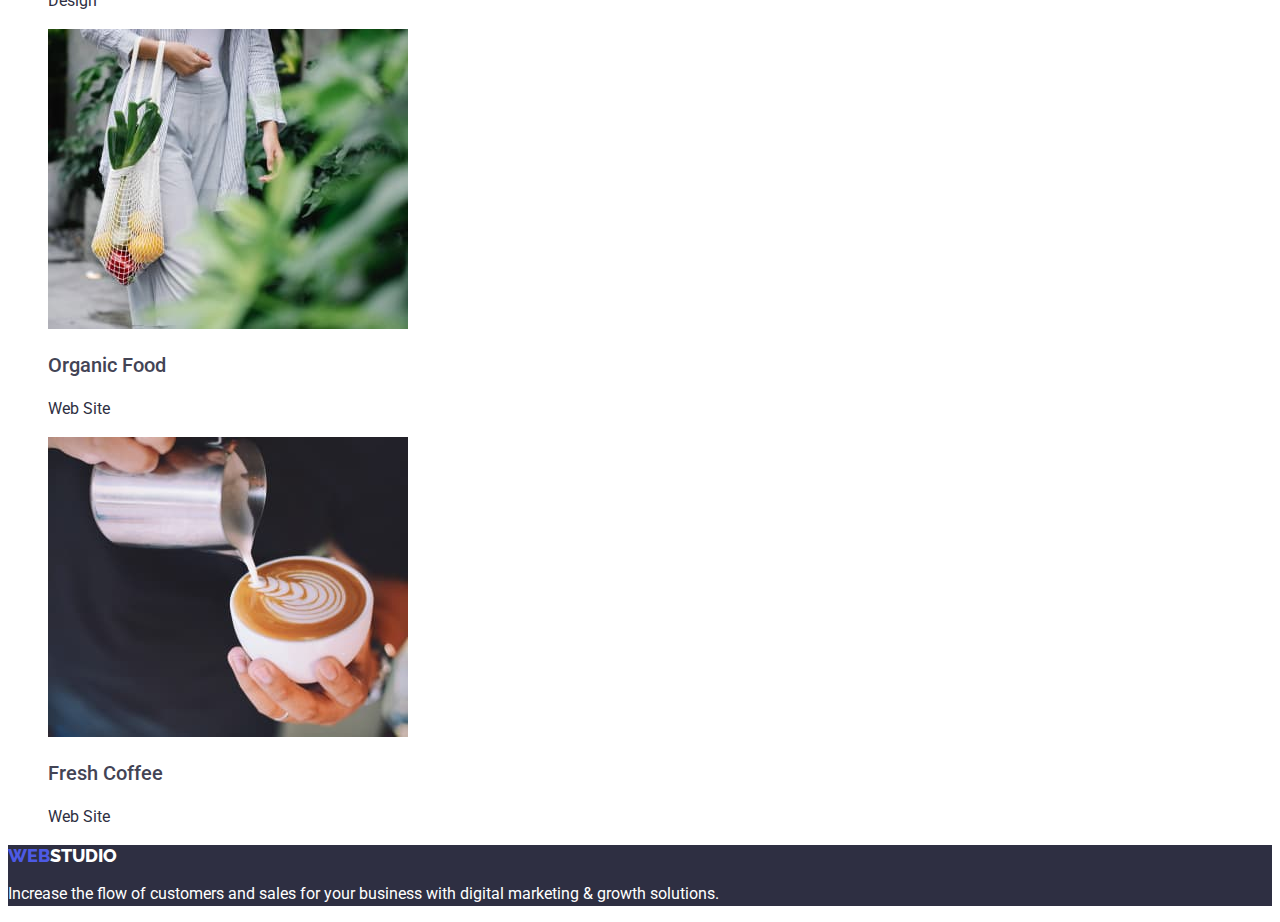
==== commit 2460bc3f: "d" ====
--- a/portfolio.html
+++ b/portfolio.html
@@ -36,12 +36,12 @@
       <address style="font-style: normal">
         <ul class="header-list list2">
           <li>
-            <a href="mailto:info@devstudio.com" class="header-email list link"
+            <a href="mailto:info@devstudio.com" class="header-emaill link"
               >info@devstudio.com</a
             >
           </li>
           <li>
-            <a href="tel:+110001111111" class="header-tel list link"
+            <a href="tel:+110001111111" class="header-tell link"
               >+11 (000) 111-11-11</a
             >
           </li>
@@ -49,93 +49,91 @@
       </address>
     </header>
     <main>
-      <!--Section 2-->
-      <section class="portfolio-sect-2">
-        <ul class="portfolio-sect-2-navigation list2">
+      <!-- menu Nav-->
+      <section class="portfolio-menu-Nav-2">
+        <ul class="portfolio-navigation list2">
           <li>
-            <button type="button" class="portfolio-sect-2-list">All</button>
+            <button type="button" class="portfolio-menu-list">All</button>
           </li>
           <li>
-            <button type="button" class="portfolio-sect-2-list2">
-              Web Site
-            </button>
+            <button type="button" class="portfolio-menu-list2">Web Site</button>
           </li>
           <li>
-            <button type="button" class="portfolio-sect-2-list2">App</button>
+            <button type="button" class="portfolio-menu-list2">App</button>
           </li>
           <li>
-            <button type="button" class="portfolio-sect-2-list2">Design</button>
+            <button type="button" class="portfolio-menu-list2">Design</button>
           </li>
           <li>
-            <button type="button" class="portfolio-sect-2-list2">
+            <button type="button" class="portfolio-menu-list2">
               Marketing
             </button>
           </li>
         </ul>
       </section>
-      <!--/Section 2 -->
+      <!--/ menu Nav -->
 
-      <!-- Section 3 -->
-      <section class="about3">
-        <ul class="about3-navigation list2">
-          <li class="about3-list">
+      <!--  Project -->
+      <section class="Project">
+        <ul class="Project--list2">
+          <li class="Project-list2">
             <img src="./images/about-img-8.jpg.jpg" alt="" />
-            <h3 class="about3-title">Banking App Interface Concept</h3>
-            <p class="about3-text">App</p>
+            <h3 class="Project-title">Banking App Interface Concept</h3>
+            <p class="Project-text">App</p>
           </li>
-          <li class="about3-list">
+          <li class="Project-list2">
             <img src="./images/about-img-9.jpg.jpg" alt="" />
-            <h3 class="about3-title">Cashless Payment</h3>
-            <p class="about3-text">Marketing</p>
+            <h3 class="Project-title">Cashless Payment</h3>
+            <p class="Project-text">Marketing</p>
           </li>
-          <li class="about3-list">
+          <li class="Project-list2">
             <img src="./images/about-img-10.jpg.jpg" alt="" />
-            <h3 class="about3-title">Meditaion App</h3>
-            <p class="about3-text">App</p>
+            <h3 class="Project-title">Meditaion App</h3>
+            <p class="Project-text">App</p>
           </li>
-          <li class="about3-list">
+          <li class="Project-list2">
             <img src="./images/about-img-11.jpg.jpg" alt="" />
-            <h3 class="about3-title">Taxi Service</h3>
-            <p class="about3-text">Marketing</p>
+            <h3 class="Project-title">Taxi Service</h3>
+            <p class="Project-text">Marketing</p>
           </li>
-          <li class="about3-list">
+          <li class="Project-list2">
             <img src="./images/about-img-12.jpg.jpg" alt="" />
-            <h3 class="about3-title">Screen Illustrations</h3>
-            <p class="about3-text">Design</p>
+            <h3 class="Project-title">Screen Illustrations</h3>
+            <p class="Project-text">Design</p>
           </li>
-          <li class="about3-list">
+          <li class="Project-list2">
             <img src="./images/about-img-13.jpg.jpg" alt="" />
-            <h3 class="about3-title">Online Courses</h3>
-            <p class="about3-text">Marketing</p>
+            <h3 class="Project-title">Online Courses</h3>
+            <p class="Project-text">Marketing</p>
           </li>
-          <li class="about3-list">
+          <li class="Project-list2">
             <img src="./images/about-img-14.jpg.jpg" alt="" />
-            <h3 class="about3-title">Instagram Stories Concept</h3>
-            <p class="about3-text">Design</p>
+            <h3 class="Project-title">Instagram Stories Concept</h3>
+            <p class="Project-text">Design</p>
           </li>
-          <li class="about3-list">
+          <li class="Project-list2">
             <img src="./images/about-img-15.jpg.jpg" alt="" />
-            <h3 class="about3-title">Organic Food</h3>
-            <p class="about3-text">Web Site</p>
+            <h3 class="Project-title">Organic Food</h3>
+            <p class="Project-text">Web Site</p>
           </li>
-          <li class="about3-list">
+          <li class="Project-list2">
             <img src="./images/about-img-16.jpg.jpg" alt="" />
-            <h3 class="about3-title">Fresh Coffee</h3>
-            <p class="about3-text">Web Site</p>
+            <h3 class="Project-title">Fresh Coffee</h3>
+            <p class="Project-text">Web Site</p>
           </li>
         </ul>
       </section>
-      <!--/Section 3 -->
-      <!-- <Sectioon 4 -->
-      <footer class="section-last">
-        <a href="./index.html" class="logo3 link"
-          >Web<span class="second-logo3 link">Studio</span>
+      <!--/ Project -->
+      <!-- <Logo and Text -->
+      <footer class="Logo">
+        <a href="./index.html" class="Logo-link"
+          >Web<span class="second-Logo link">Studio</span>
         </a>
-        <p class="section-5-last2">
+        <p class="Text">
           Increase the flow of customers and sales for your business with
           digital marketing & growth solutions.
         </p>
-        <!-- /Section 4 -->
+        <!-- /Logo and Text -->
       </footer>
     </main>
   </body>
--- a/css/styles.css
+++ b/css/styles.css
@@ -16,6 +16,7 @@
   --main-title-color2: #434455;
   --main-title-color3: #4d5ae5;
   --main-title-color4: #2e2f42;
+  --main-title-color5: #404bbf;
 }
 .list {
   list-style: none;
@@ -57,6 +58,11 @@
   letter-spacing: 0.02em;
   color: var(--main-title-color4);
 }
+.header-link:hover,
+.header-link:focus {
+  color: var(--main-title-color3);
+}
+
 .header-email {
   font-weight: 400;
   font-size: 16px;
@@ -74,6 +80,12 @@
   letter-spacing: 0.02em;
 
   color: var(--main-title-color2);
+}
+.header-email:hover,
+.header-tel:hover,
+.header-email:focus,
+.header-tel:focus {
+  color: var(--main-title-color3);
 }
 /* Header */
 /* hero*/
@@ -101,7 +113,11 @@
   box-shadow: 0px 4px 4px rgba(0, 0, 0, 0.15);
   border-radius: 4px;
 }
-/* section 2 */
+.hero-btn:focus,
+.hero-btn:hover {
+  color: var(--main-title-color5);
+}
+/* section about */
 .about {
   list-style: none;
 }
@@ -124,8 +140,8 @@
   letter-spacing: 0.02em;
   color: var(--main-title-color2);
 }
-/*section 2*/
-/* section 3 */
+/*section about*/
+/* section doing */
 .section-doing {
 }
 .section-doing-doing {
@@ -134,11 +150,12 @@
   line-height: 1.1;
   letter-spacing: 0.02em;
   color: var(--main-title-color4);
-}
-
-/* section 3 */
-
-/* section 4 */
+  text-transform: capitalize;
+}
+
+/* section doing */
+
+/* section Our team */
 .Our-team {
 }
 .our-team-background {
@@ -148,7 +165,15 @@
     0px 1px 1px rgba(46, 47, 66, 0.16), 0px 2px 1px rgba(46, 47, 66, 0.08);
   border-radius: 0px 0px 4px 4px;
 }
-
+.our-tam-team {
+  font-weight: 700;
+  font-size: 36px;
+  line-height: 1.1;
+  letter-spacing: 0.02em;
+  text-transform: capitalize;
+
+  color: var(--main-title-color4);
+}
 .our-team-name-sec {
   font-weight: 500;
   font-size: 20px;
@@ -185,9 +210,9 @@
 
   color: var(--main-title-color2);
 }
-/* sectoin 4 */
-
-/* section 5 */
+/* sectoin Our team */
+
+/* section last */
 .section-last {
   background-color: var(--main-title-color4);
 }
@@ -216,7 +241,7 @@
 .second-logoSecc {
   color: var(--main-title-color);
 }
-/* section 5 */
+/* section last */
 
 /* 2 етап */
 .element.style {
@@ -261,27 +286,43 @@
   line-height: 1.5;
   color: var(--main-title-color2);
 }
-.header-email {
-  font-size: 16px;
-  line-height: 1.5;
-  color: var(--main-title-color4);
-}
-
-.header-tel {
-  font-style: normal;
-  font-size: 16px;
-  line-height: 1.5;
-
-  color: var(--main-title-color4);
-}
-
-/* Section 2 */
-
-.portfolio-sect-2 {
-}
-.portfolio-sect-2-navigation {
-}
-.portfolio-sect-2-list {
+.header-link2:hover {
+  color: var(--main-title-color3);
+}
+
+.header-emaill {
+  font-weight: 400;
+  font-size: 16px;
+  line-height: 1.5;
+  color: var(--main-title-color4);
+  letter-spacing: 0.02em;
+}
+.header-emaill:hover {
+  color: var(--main-title-color3);
+}
+.header-tell {
+  font-weight: 400;
+  font-size: 16px;
+  line-height: 1.5;
+
+  letter-spacing: 0.02em;
+
+  color: var(--main-title-color2);
+}
+.header-emaill:hover,
+.header-emaill:focus,
+.header-tell:hover,
+.header-tell:focus {
+  color: var(--main-title-color3);
+}
+
+/* Section menu Nav */
+.portfolio-menu-Nav-2 {
+}
+.portfolio-navigation {
+}
+
+.portfolio-menu-list {
   font-style: normal;
   font-weight: 500;
   font-size: 16px;
@@ -289,35 +330,41 @@
   background-color: var(--main-title-color3);
   color: var(--main-title-color);
 }
-.portfolio-sect-2-list2 {
-  font-style: normal;
-  font-weight: 500;
-  font-size: 16px;
-  line-height: 1.5;
-  color: var(--main-title-color3);
-}
-/* section3 */
-.about3 {
-}
-.about3-navigation {
-}
-.about3-list {
-}
-.about3-title {
-  font-style: normal;
-  font-weight: 500;
-  font-size: 20px;
-  line-height: 1.2;
-  color: var(--main-title-color2);
-}
-.about3-text {
-  font-style: normal;
-  font-weight: 400;
-  font-size: 16px;
-  line-height: 1.5;
-  color: var(--main-title-color4);
-}
-.logo3 {
+.portfolio-menu-list2 {
+  font-style: normal;
+  font-weight: 500;
+  font-size: 16px;
+  line-height: 1.5;
+  color: var(--main-title-color3);
+}
+
+/* Project */
+
+.Project {
+}
+.Project-list2 {
+  list-style: none;
+}
+.Project-title {
+  font-weight: 500;
+  font-size: 20px;
+  line-height: 1.2;
+  color: var(--main-title-color2);
+}
+.Project-text {
+  font-weight: 400;
+  font-size: 16px;
+  line-height: 1.5;
+  color: var(--main-title-color4);
+}
+/* /Project */
+
+/* Logo and Text */
+
+.Logo {
+  background-color: var(--main-title-color4);
+}
+.Logo-link {
   font-family: "Raleway";
   font-style: normal;
   text-transform: uppercase;
@@ -328,18 +375,17 @@
   line-height: 1.17;
   color: var(--main-title-color3);
 }
-
-.second-logo3 {
-  color: var(--main-title-color);
-}
-
-.section-5-last2 {
-  font-style: normal;
-  font-weight: 400;
-  font-size: 16px;
-  line-height: 1.5;
-  color: var(--main-title-color);
-}
-.section-last {
-  background-color: var(--main-title-color4);
-}
+.second-Logo {
+  color: var(--main-title-color);
+}
+.link {
+}
+.Text {
+  font-style: normal;
+  font-weight: 400;
+  font-size: 16px;
+  line-height: 1.5;
+  color: var(--main-title-color);
+}
+
+/* /Logo and Text */
